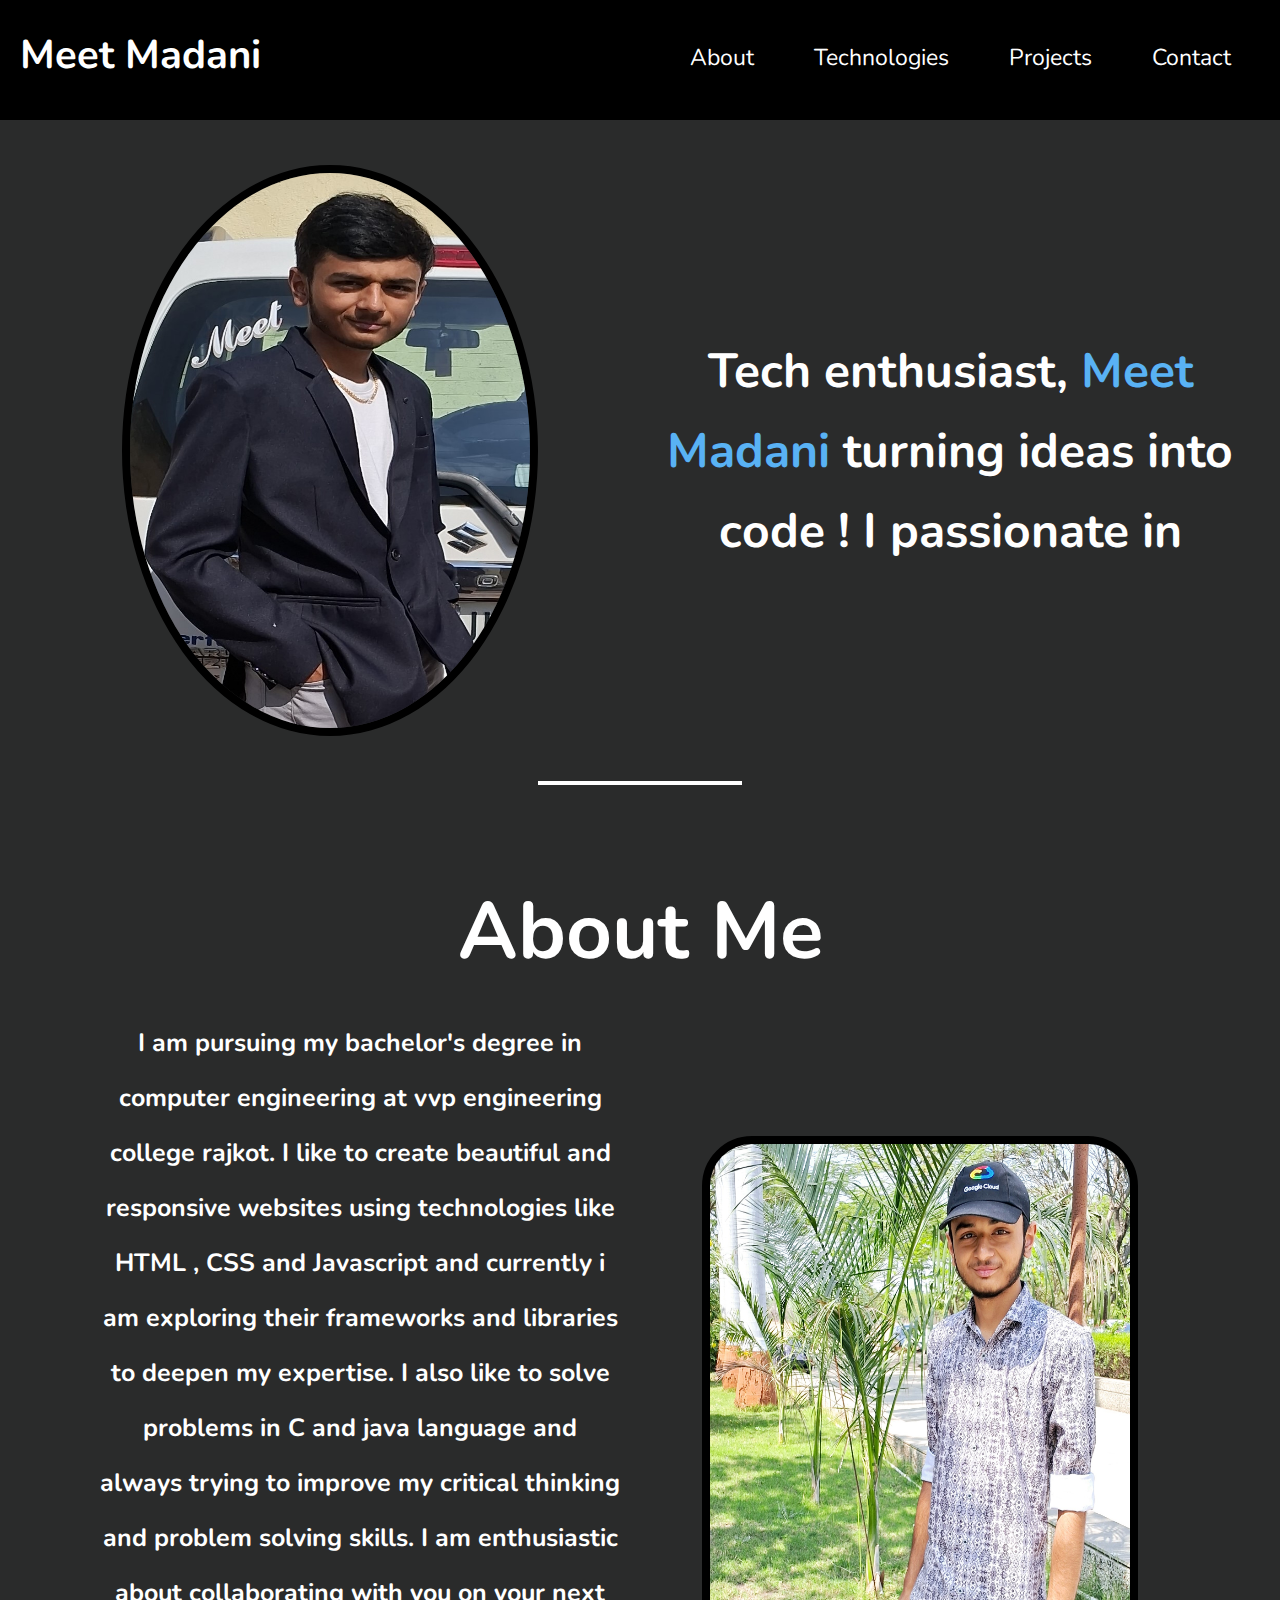
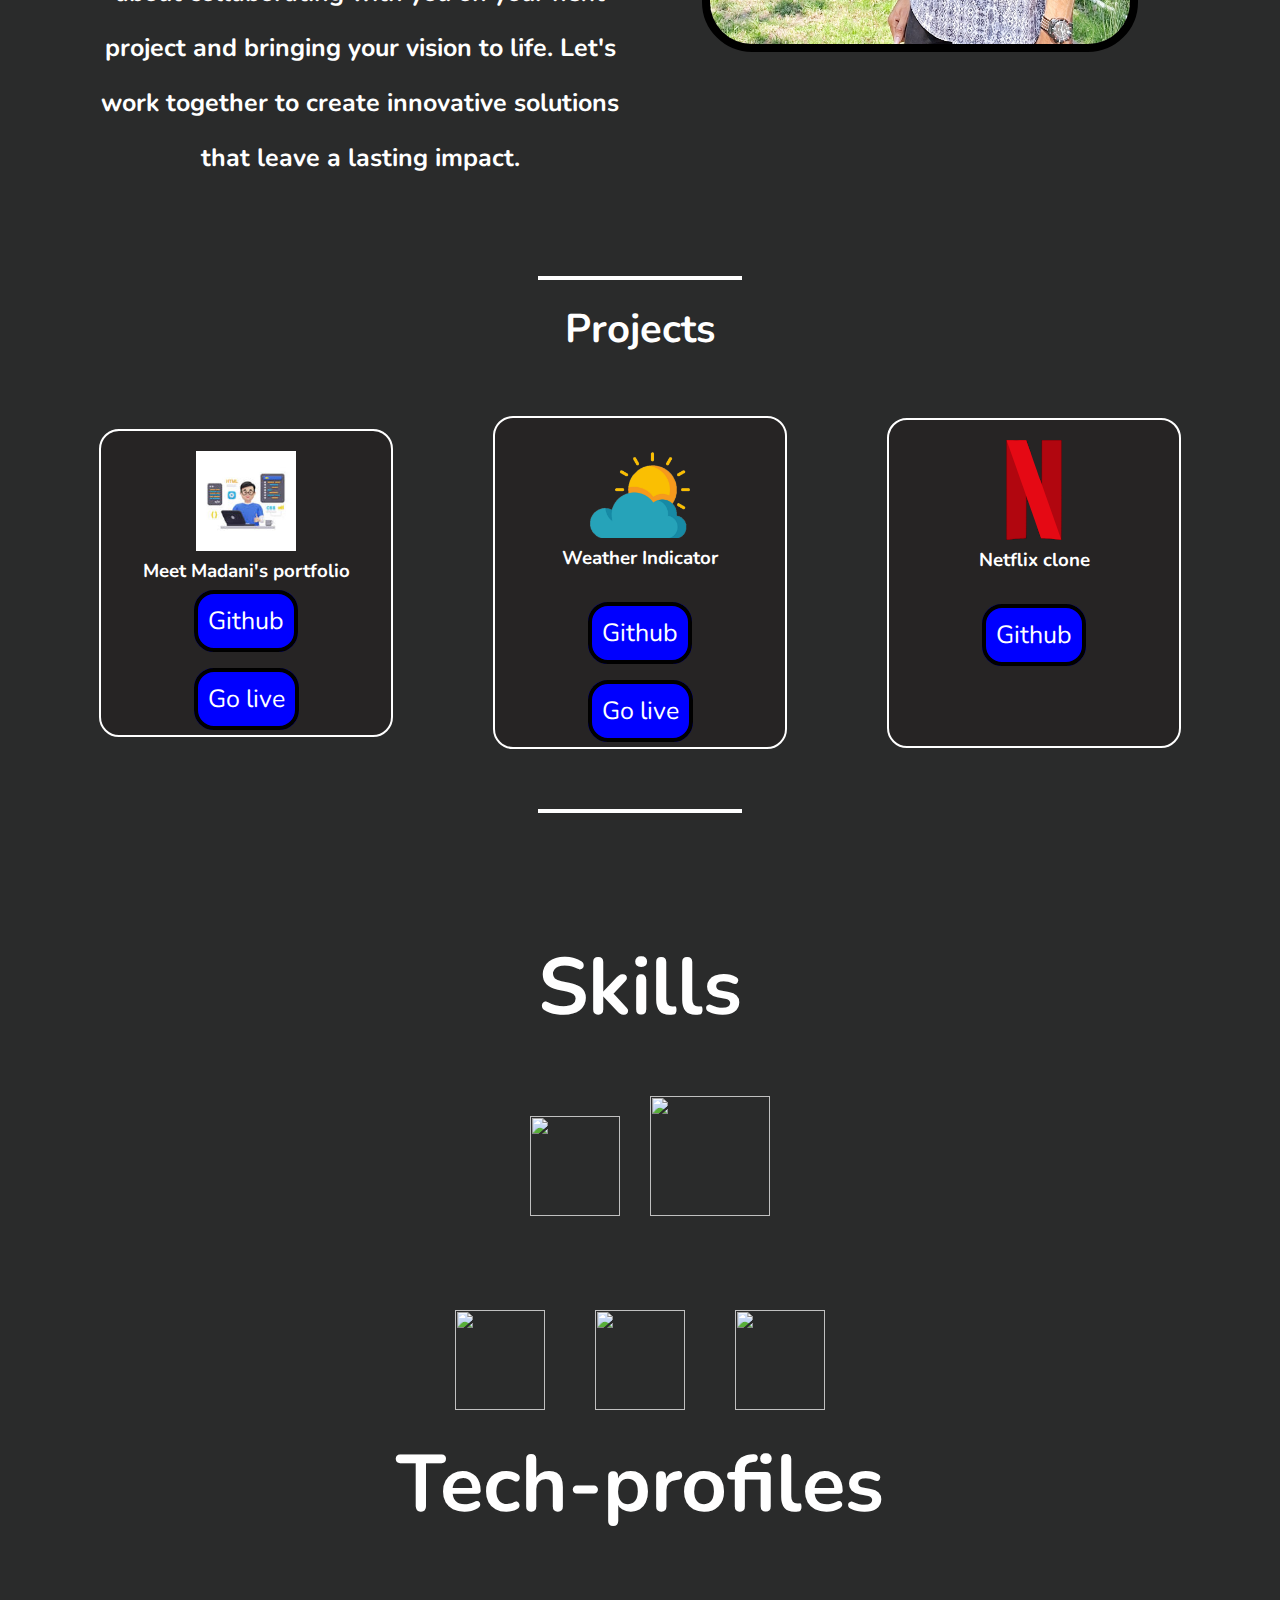
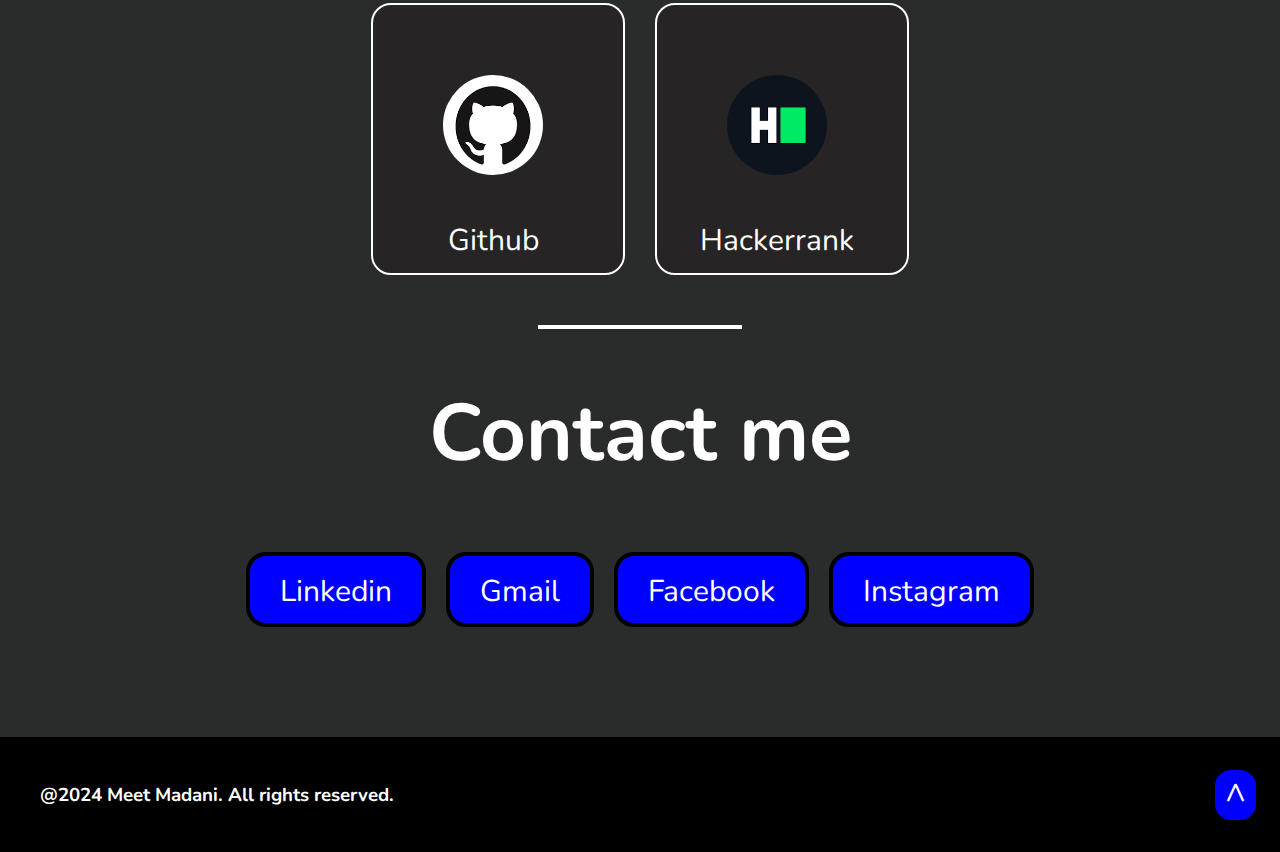
==== index.html @ 0a8a62d1 "Update index.html" ====
<!DOCTYPE html>
<html lang="en">
<head>
    <meta charset="UTF-8">
    <meta name="viewport" content="width=device-width, initial-scale=1.0">
    <title>Meet Madani</title>
    <link rel="stylesheet" href="https://cdnjs.cloudflare.com/ajax/libs/font-awesome/6.5.1/css/all.min.css" integrity="sha512-DTOQO9RWCH3ppGqcWaEA1BIZOC6xxalwEsw9c2QQeAIftl+Vegovlnee1c9QX4TctnWMn13TZye+giMm8e2LwA==" crossorigin="anonymous" referrerpolicy="no-referrer" />
    <link rel="stylesheet" href="style.css">
</head>
<body>
    
    <nav class="hofnav-r">
        <div class="one">
            <h1><a href="#land">Meet Madani</a></h1>
        </div>
        <ul class="navul vcl-r">
            <li><a href="#about">About</a></li>
            <li><a href="#Technologies">Technologies</a></li>
            <li><a href="#projects">Projects</a></li>
            <li><a href="#contact">Contact</a></li>
        </ul>
        <div class="toggle">
            <i class="fa-solid fa-bars" id="menu-icon"></i>
        </div>
    </nav>
    <section class="firstsection" id="land">
            <div class="mainbox">
                  <div class="leftf">
                        <img src="profile.jpg" class="img1" >
                  </div>
                  <div class="rightf">
                        <h1 class="topfont">
                            Tech enthusiast,                         
                         <span id="name">Meet Madani</span> 
                         turning ideas into code ! 
                         I passionate in 
                         <span id="typed"></span>
                        </h1>
                        
                  </div>
            </div>
    </section>
     <hr class="dividerline"><br>
    <section class="secondsection" id="about">
        <h1>About Me</h1>
           <div class="mainbox2">
            
            <div class="dae">
                <ul style="margin: 20px;">
                    <p class="introp">
                      I am pursuing my bachelor's degree in computer engineering at vvp engineering college rajkot.
                   
                      I like to create beautiful and responsive websites using technologies like HTML , CSS and Javascript and currently i am exploring their frameworks and libraries to deepen my expertise.
                   
                      I also like to solve problems in C and java language and always trying to improve my critical thinking and problem solving skills.
                      I am enthusiastic about collaborating with you on your next project and bringing your vision to life. Let's work together to create innovative solutions that leave a lasting impact.
                    </p>
                   </ul>
            </div>
            <div class="bae">
                <img src="2profile.jpg" class="img2" alt="img2">
            </div>
           </div>
    </section>
    <hr class="dividerline"><br>
    <section class="thirdsec" id="projects">
        <h1>Projects</h1>
          <div class="projectdivs">
            <div class="p1">
                <img src="pooooooooo.jpg" class="img3">
                <h3>Meet Madani's portfolio</h3><br>
                <a href="https://github.com/meetmadani205/Meet-Madani-s-portfolio/tree/main" class="sbtn" style="font-size: 25px;">Github</a><br><br><br>
                <a href="https://meetmadani205.github.io/Meet-Madani-s-portfolio/" class="sbtn" style="font-size: 25px;">Go live</a>
            </div>
            <div class="p1">
                <img src="cloud.png" class="img3">
                <h3>Weather Indicator</h3><br><br>
                <a href="https://github.com/meetmadani205/weather-indicator" class="sbtn" style="font-size: 25px;">Github</a><br><br><br>
                <a href="https://meetmadani205.github.io/weather-indicator/" class="sbtn" style="font-size: 25px;">Go live</a>
            </div>
            <div class="p1">
                <img src="pronet.svg" class="img3">
                <h3>Netflix clone</h3><br><br>
                <a href="https://github.com/meetmadani205/Netflix-clone" class="sbtn" style="font-size: 25px;">Github</a><br><br><br><br>
            </div>
            
          </div>
    </section>
   <hr class="dividerline">
    <section class="fifthsec" id="Technologies">
        <h1>Skills</h1><br>
       <div style="display: inline-block;">
            <img src="https://cdn.jsdelivr.net/gh/devicons/devicon@latest/icons/c/c-original.svg" height="100px" width="100px" class="lanclass">
        </div>
     <div style="display: inline-block;">
        <img src="https://cdn.jsdelivr.net/gh/devicons/devicon@latest/icons/java/java-original-wordmark.svg" height="120px" width="120px">
      </div><br><br>
     <div style="display: inline-block;">
        <img src="https://cdn.jsdelivr.net/gh/devicons/devicon@latest/icons/html5/html5-plain-wordmark.svg" height="100px" width="100px" class="lanclass">
      </div>
     <div style="display: inline-block;">
        <img src="https://cdn.jsdelivr.net/gh/devicons/devicon@latest/icons/css3/css3-plain-wordmark.svg" height="100px" width="100px" class="lanclass">
      </div>
     <div style="display: inline-block;">
        <img src="https://cdn.jsdelivr.net/gh/devicons/devicon@latest/icons/javascript/javascript-original.svg" height="100px" width="100px" class="lanclass">
      </div>
        <h1>Tech-profiles</h1><br>
     <div class="techdivs"><a href="https://github.com/meetmadani205" style="text-decoration: none; font-size: 30px; color: white;"><img src="gittttttttt.png" style="height: 100px; width: 100px; border-radius: 50%; margin: 50px;"><br>Github</a></div>
     <div class="techdivs"><a href="https://www.hackerrank.com/profile/mhmadani11" style="text-decoration: none; font-size: 30px; color: white;"><img src="hackerrank.png" style="height: 100px; width: 100px; border-radius: 50%; margin: 50px;"><br>Hackerrank</a></div>
     
     
    </section><hr class="dividerline">
    <section class="sixthsec" id="contact">
        <h1>Contact me</h1><br>
     <div class="contactdivs">
     <a href="https://www.linkedin.com/in/meet-madani-29682928a" class="sbtn" style="margin: 10px;"><i class="fa-brands fa-linkedin"></i><span id="conclass">Linkedin</span></a>
     <a href="mailto:mhmadani11@gmail.com" class="sbtn" style="margin: 10px;"><i class="fa fa-envelope" area hidden="true"></i><span id="conclass">Gmail</span></a>
     <a href="https://www.facebook.com/profile.php?id=100080334197339&mibextid=ZbWKwL"class="sbtn" style="margin: 10px;"><i class="fa-brands fa-facebook"></i><span id="conclass">Facebook</span></a>
     <a href="https://www.instagram.com/meet.madani?igsh=MTMwejJ6bjVsZGtxeQ==" class="sbtn" style="margin: 10px; "><i class="fa-brands fa-instagram"></i><span id="conclass">Instagram</span></a>
    </div> 
    </section>
    <footer>
        <h3>@2024 Meet Madani. All rights reserved.</h3>
        <a href="#land" class="sbtn" style="line-height: 30px;">^</a>
    </footer>
    <script src="https://unpkg.com/typed.js@2.1.0/dist/typed.umd.js"></script>
    <script src="script.js"></script>
</body>
</html>
---- style.css ----
@import url('https://fonts.googleapis.com/css2?family=Nunito:ital,wght@0,200..1000;1,200..1000&display=swap');
* {
  margin: 0;
  padding: 0;
  font-family: 'Nunito','cans-serif';
}
body
{
  background-color : rgb(42,43,43);;
  color : white;
}
.img3 {
  height: 100px;
  width: 100px;
}

ul a {
  line-height: 70px;
}

nav {
  display: flex;
  color: black;
  background-color: black;
  position: sticky;
  top: 0;
  border: 2px white;
  height: 120px;
}

nav ul {
  display: flex;
  width: 50%;
  background-color: black;

  list-style-type: none;
}

nav ul li {
  text-decoration: none;
  padding: 23px 30px;
}

nav ul li a {
  text-decoration: none;
  color: white;
  font-size: 23px;
}

nav ul li a:hover {
  color:blue;
  transition: 1s ease-out;
}

.one {
  width: 50%;
  background-color: black;
  line-height: 70px;
  text-align: left;
  padding: 20px;
  font-weight: bold;
}

.one h1 a {
  color: white;
  text-decoration: none;
  font-size: 40px;
}

.leftf {
  width: 50%;
  margin: auto;
  text-align: center;
  vertical-align: middle;
}
.rightf {
  width: 50%;
  justify-content: center;
  align-items: center;
  text-align: center;
  line-height: 80px;
}

.topfont
{
  font-size: 3rem;
}

.mainbox {
  display: flex;
  justify-content: center;
  align-items: center;
  text-align: left;
  margin: 20px;
  vertical-align: middle;
  width: auto;
  line-height: 1.3;
}

#menu-icon
{
  color: white;
  font-size: 2.5rem;
}

.img1 {
  height: 555px;
  width: 400px;
  border-radius: 50%;
  border: 8px solid black;
  text-align: left;
  margin: 25px;
  vertical-align: middle;
}

#name {
  color: #59B2F4;
}
#typed
{
  color: #59B2F4;
}


svg
{
  line-height: 5px;
  color: black;
}

#conclass
{
  margin: 20px;
  height: 20px;
  font-size: 30px;
}

.fbtn {
  background-color: blue;
  color: white;
  font-size: 30px;
  border-radius: 20px;
  border: 4px solid black;
  padding: 10px;
  margin: 5px;
  margin-left: 75%;
  justify-content: right;
}

.sbtn {
  background-color: blue;
  color: white;
  font-size: 35px;
  border-radius: 20px;
  border: 4px solid black;
  padding: 10px;
  text-decoration: none;
}

.mainbox2 {
  display: flex;
  justify-content: center;
  align-items: center;

  margin: 10px;
  font-size: 40px;
}

.secondsection {
  font-size: 40px;
  text-align: center;
  margin: 70px;
}
.introp {
  font-size: 25px;
  font-weight: bold;
}

.firstsection {
  margin: auto;
}

.dae {
  width: 50%;
  text-align: left;
  line-height: 55px;
}

.bae {
  width: 50%;
  text-align: center;
  justify-content: center;
  align-items: center;
}

.img2 {
  height: 500px;
  width: 420px;
  border-radius: 50px;
  text-align: center;
  align-items: center;
  justify-content: center;
  border: 8px solid black;
}

.tbtn {
  background-color: blue;
  color: white;
  font-size: 35px;
  border-radius: 20px;
  border: 4px solid black;
  padding: 10px;
  text-align: center;
}

.fbtn {
  background-color: blue;
  color: white;
  font-size: 35px;
  border-radius: 20px;
  border: 4px solid black;
  padding: 10px;
  text-align: center;
}

.thirdsec h1 {
  font-size: 40px;
}

.fivebtn {
  background-color: blue;
  color: white;
  font-size: 20px;
  border-radius: 10px;
  border: 2px solid black;
  padding: 5px;
  text-align: center;
  width: 200px;
}

.Fbtn {
  background-color: blue;
  color: white;
  font-size: 20px;
  border-radius: 10px;
  border: 2px solid black;
  padding: 5px;
  text-align: center;
  width: 200px;
}

.thirdsec {
  text-align: center;

  width: 100%;
}

.projectdivs {
  display: flex;
  margin: 10px;

  text-align: center;
  justify-content: center;
  align-items: center;
}

.p1 {
  margin: 50px;
  line-height: 25px;
  border: 2px solid white;
  border-radius: 20px;
  padding: 20px;
  width: 250px;
  display: inline-block;
  color: white;
  background-color: rgb(38, 36, 36);
}

.fbtn :hover {
  cursor: pointer;
  opacity: 50%;
}

.sbtn :hover {
  cursor: pointer;
  opacity: 50%;
}

.fourthsec h1 {
  font-size: 40px;
}

.fourthsec {
  text-align: center;
  margin: 50px;
}

.lanclass {
  height: 100px;
  width: 90px;
  margin: 20px;
}

.fifthsec {
  text-align: center;
  font-size: 40px;
  margin-top: 100px;
  padding: 20px;
  margin-bottom: 20px;
  align-items: center;
  justify-content: center;
}

.sixthsec {
  text-align: center;
  font-size: 40px;
  margin: 50px;
}

a :hover {
  opacity: 50%;
}

footer {
  display: flex;
  background-color: black;
  color: white;
  text-align: center;
  justify-content: space-between;
  align-items: center;
  top: 0;
  border: 2px white;
  padding: 20px;
  margin-top: 100px;
  line-height: 80px;
 height: 75px;
 overflow: hidden;
}

.dividerline {
  border: 2px solid white;
  align-items: center;
  justify-content: center;
  text-align: center;
  margin: auto;
  width: 200px;
}

html {
  scroll-behavior: smooth;
}
.contactdivs {
  display: inline-flex;
}
.techdivs {
  margin: 10px;
  line-height: 25px;
  border: 2px solid white;
  background-color: rgb(38, 36, 36);
  border-radius: 20px;
  padding: 20px;
  width: 210px;
  display: inline-flex;
}

.toggle .line {
  width: 33px;
  background-color: white;
  height: 4px;
  margin: 5px 3px;
}

.toggle {
  background-color: black;
  border: 100px white;
  position: absolute;
  cursor: pointer;
  right: 5%;
  top: 15px;
  display: none;
  line-height: 0px;
  padding: 5px;
}

.introp {
  justify-content: center;
  align-items: center;
  text-align: center;
}
footer h3
{
  margin: 20px;
}


@media only screen and (max-width: 1120px) {
  .navul {
    flex-direction: column;
    transition: all 1s ease-out;
  }
  .rightf
  {
    flex-direction: row;
  }
  
  nav {
    flex-direction: column;
    width: auto;
  }
  .mainbox {
    flex-direction: column;
    align-items: center;
    justify-content: center;
    font-size: 10px;
  }

  .mainbox2 {
    flex-direction: column-reverse;
    max-width: 100%;
  }

  .toggle {
    display: block;
    height : 50px;
  }
  .hofnav-r {
    height: 80px;
  }

  .one {
    height: 40px;
    line-height: 2;
  }

  .vcl-r {
    opacity: 0;
  }
  .contactdivs {
    flex-direction: column;
  }
  .projectdivs {
    flex-direction: column;
  }
  .one h1 a {
    font-size: 20px;
  }
  .img2 {
    text-align: center;
    height: 400px;
    width: 350px;
  }
  .achdiv {
    flex-direction: column;
  }
  .img1 {
    height: 400px;
    width: 300px;
    vertical-align: middle;
    margin-top : -15px;
  }
  .dae {
    font-size: 20px;
    font-weight: bold;
    width: 300px;
  }
  .rightf h1 {
    font-size: 30px;
    line-height: 35px;
  }
  .leftf {
    width: 100%;
  }
  .bae {
    width: 100%;
  }
  .dae {
    line-height: 50px;
  }

  .thirdsec {
    width: 100%;
  }
  .secondsection
  {
    max-width: auto;
    margin: auto;
  }
}
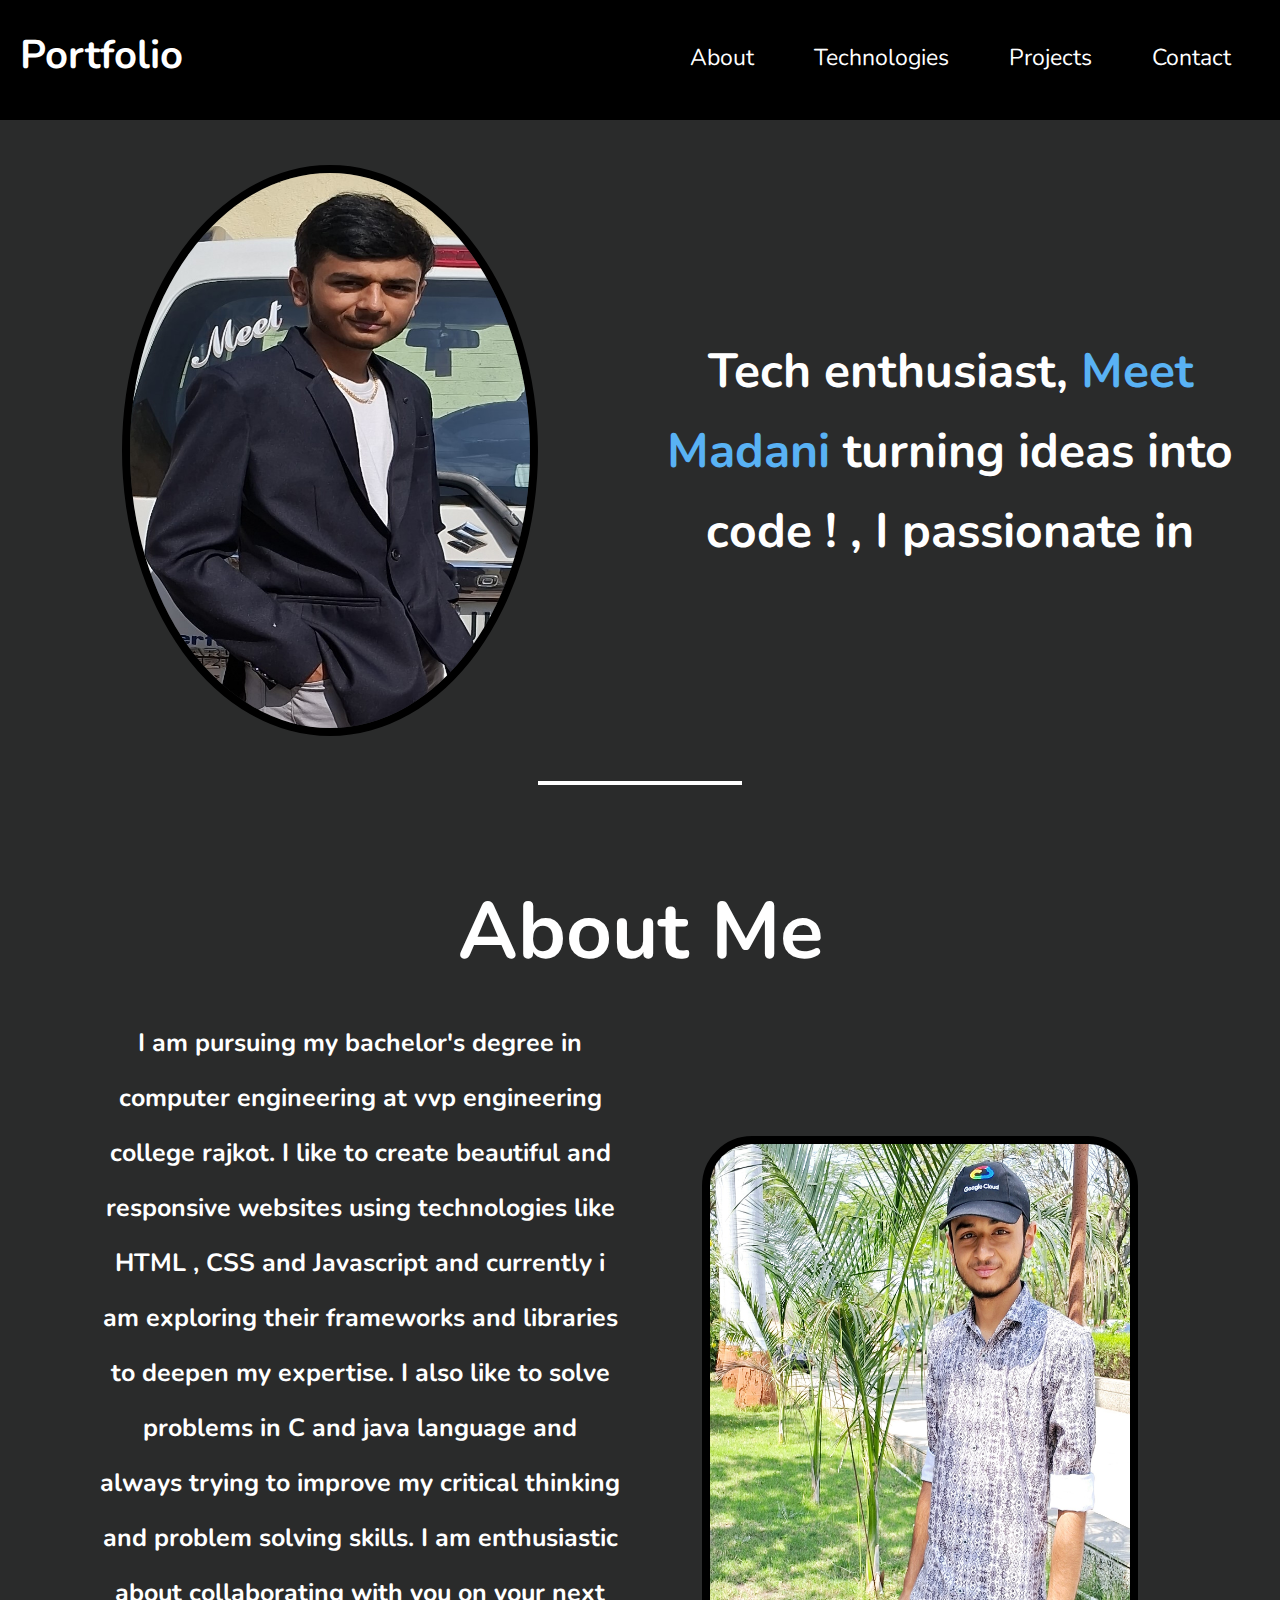
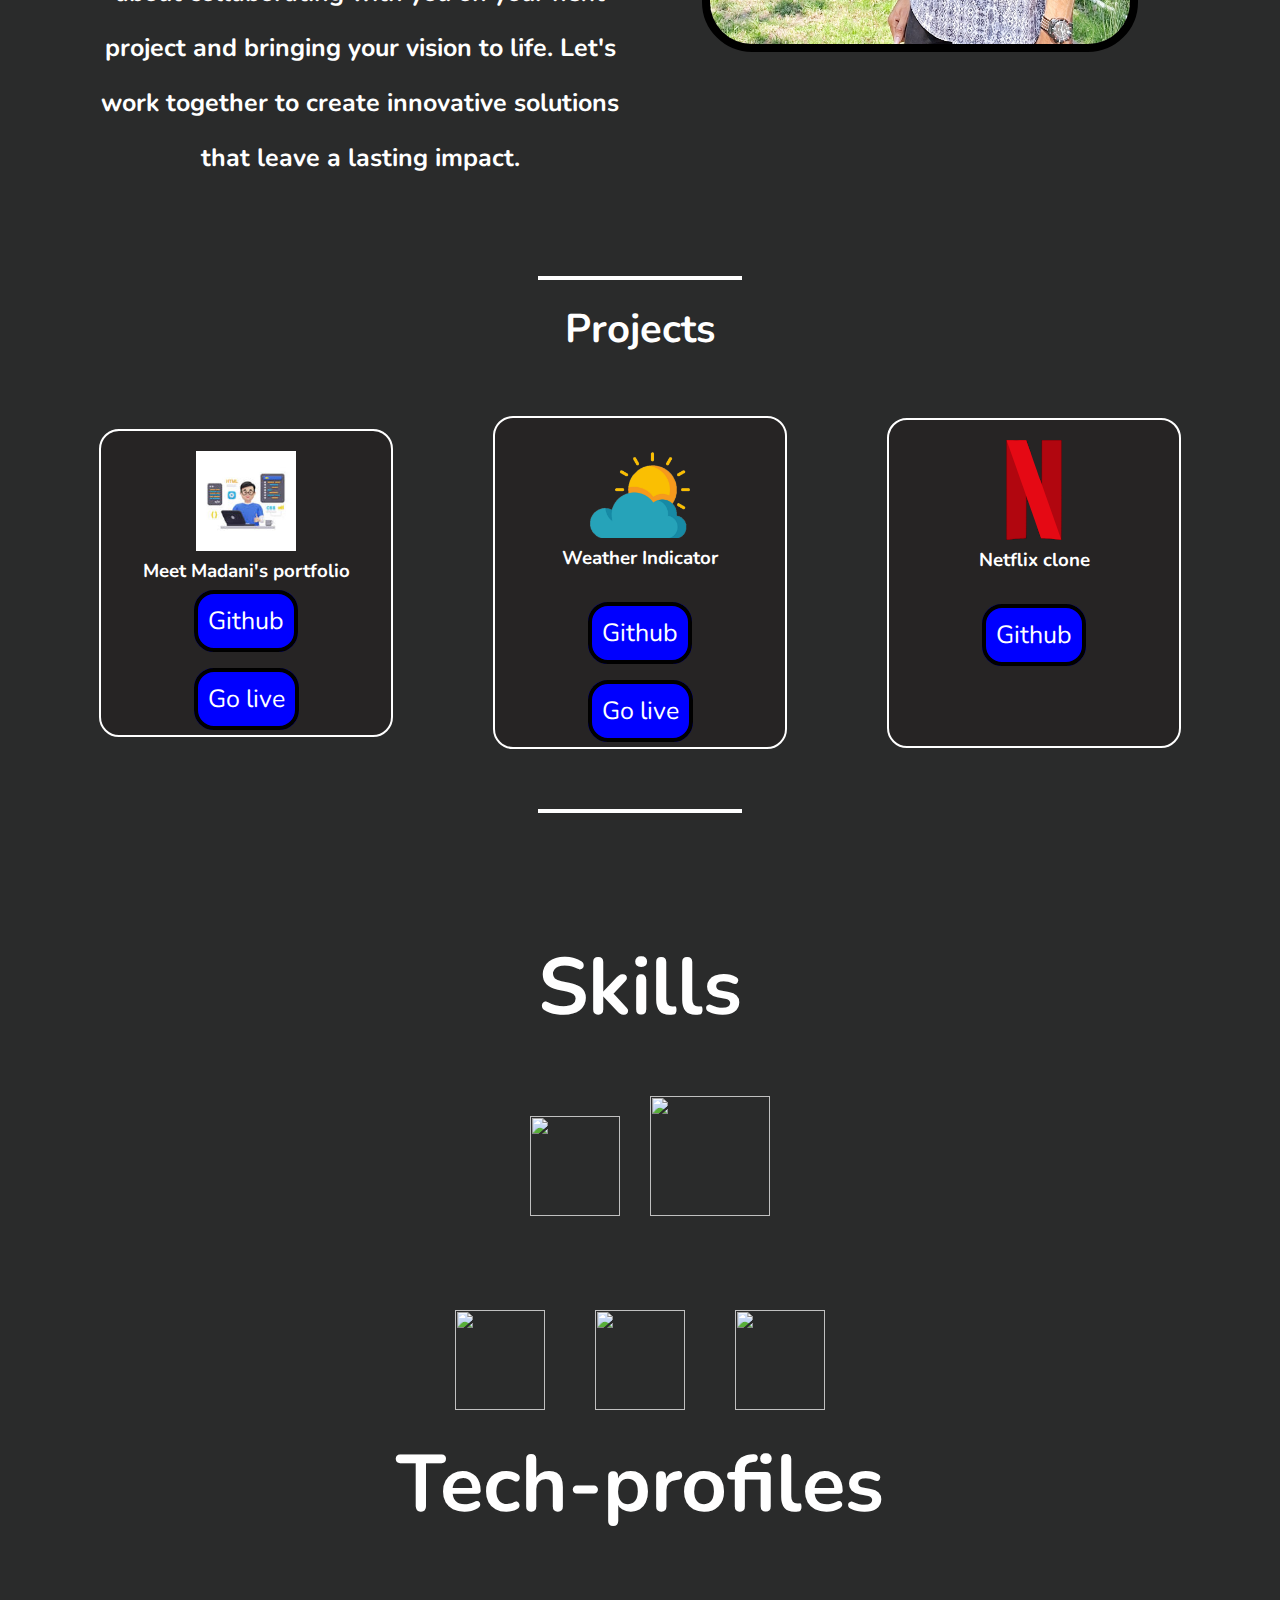
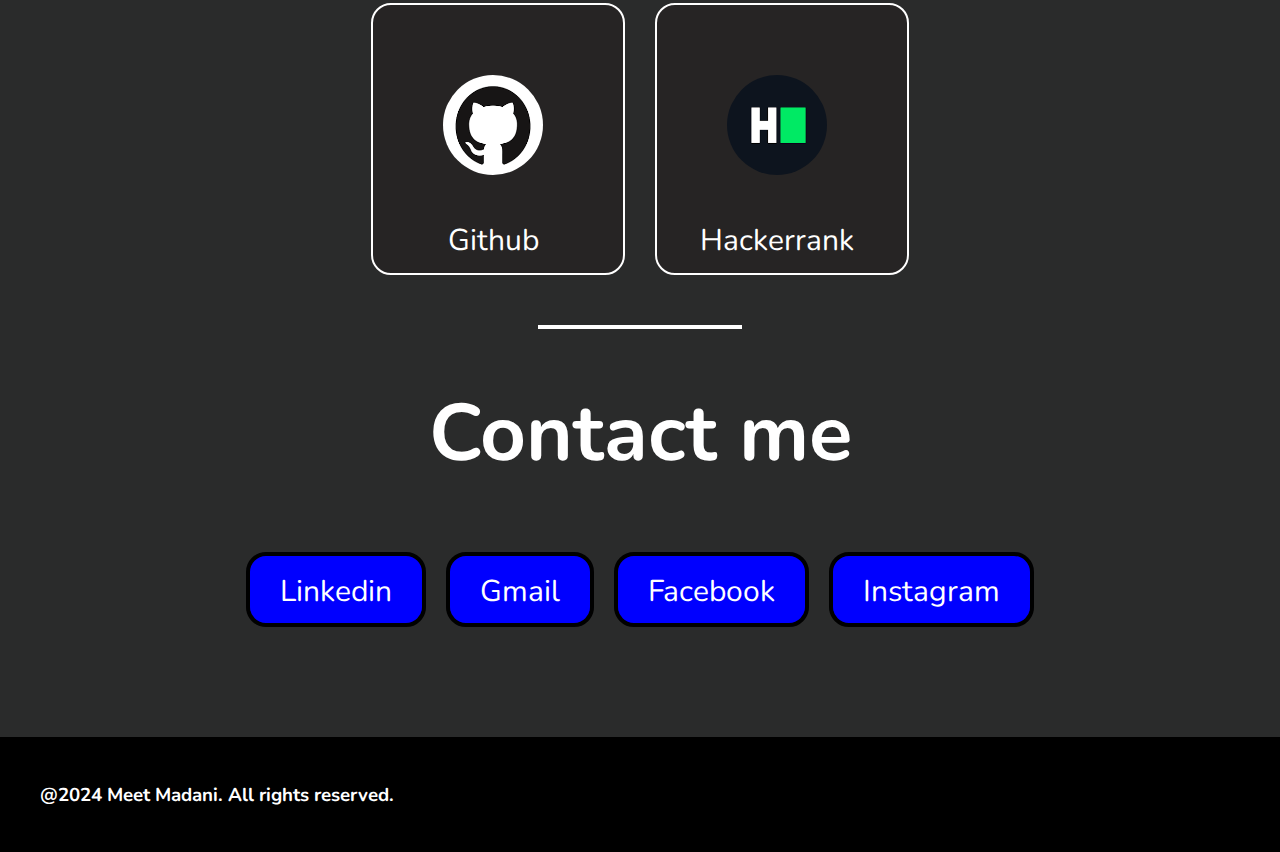
==== commit a941b7e1: "Update index.html" ====
--- a/index.html
+++ b/index.html
@@ -1,129 +1,240 @@
 <!DOCTYPE html>
 <html lang="en">
-<head>
-    <meta charset="UTF-8">
-    <meta name="viewport" content="width=device-width, initial-scale=1.0">
+  <head>
+    <meta charset="UTF-8" />
+    <meta name="viewport" content="width=device-width, initial-scale=1.0" />
     <title>Meet Madani</title>
-    <link rel="stylesheet" href="https://cdnjs.cloudflare.com/ajax/libs/font-awesome/6.5.1/css/all.min.css" integrity="sha512-DTOQO9RWCH3ppGqcWaEA1BIZOC6xxalwEsw9c2QQeAIftl+Vegovlnee1c9QX4TctnWMn13TZye+giMm8e2LwA==" crossorigin="anonymous" referrerpolicy="no-referrer" />
-    <link rel="stylesheet" href="style.css">
-</head>
-<body>
-    
+    <link
+      rel="stylesheet"
+      href="https://cdnjs.cloudflare.com/ajax/libs/font-awesome/6.5.1/css/all.min.css"
+      integrity="sha512-DTOQO9RWCH3ppGqcWaEA1BIZOC6xxalwEsw9c2QQeAIftl+Vegovlnee1c9QX4TctnWMn13TZye+giMm8e2LwA=="
+      crossorigin="anonymous"
+      referrerpolicy="no-referrer"
+    />
+    <link rel="stylesheet" href="style.css" />
+  </head>
+  <body>
     <nav class="hofnav-r">
-        <div class="one">
-            <h1><a href="#land">Meet Madani</a></h1>
-        </div>
-        <ul class="navul vcl-r">
-            <li><a href="#about">About</a></li>
-            <li><a href="#Technologies">Technologies</a></li>
-            <li><a href="#projects">Projects</a></li>
-            <li><a href="#contact">Contact</a></li>
-        </ul>
-        <div class="toggle">
-            <i class="fa-solid fa-bars" id="menu-icon"></i>
-        </div>
+      <div class="one">
+        <h1><a href="#land">Portfolio</a></h1>
+      </div>
+      <ul class="navul vcl-r">
+        <li><a href="#about">About</a></li>
+        <li><a href="#Technologies">Technologies</a></li>
+        <li><a href="#projects">Projects</a></li>
+        <li><a href="#contact">Contact</a></li>
+      </ul>
+      <div class="toggle">
+        <i class="fa-solid fa-bars" id="menu-icon"></i>
+      </div>
     </nav>
     <section class="firstsection" id="land">
-            <div class="mainbox">
-                  <div class="leftf">
-                        <img src="profile.jpg" class="img1" >
-                  </div>
-                  <div class="rightf">
-                        <h1 class="topfont">
-                            Tech enthusiast,                         
-                         <span id="name">Meet Madani</span> 
-                         turning ideas into code ! 
-                         I passionate in 
-                         <span id="typed"></span>
-                        </h1>
-                        
-                  </div>
-            </div>
-    </section>
-     <hr class="dividerline"><br>
+      <div class="mainbox">
+        <div class="leftf">
+          <img src="profile.jpg" class="img1" />
+        </div>
+        <div class="rightf">
+          <h1 class="topfont">
+            Tech enthusiast,
+            <span id="name">Meet Madani</span>
+            turning ideas into code ! , I passionate in
+            <span id="typed"></span>
+          </h1>
+        </div>
+      </div>
+    </section>
+    <hr class="dividerline" />
+    <br />
     <section class="secondsection" id="about">
-        <h1>About Me</h1>
-           <div class="mainbox2">
-            
-            <div class="dae">
-                <ul style="margin: 20px;">
-                    <p class="introp">
-                      I am pursuing my bachelor's degree in computer engineering at vvp engineering college rajkot.
-                   
-                      I like to create beautiful and responsive websites using technologies like HTML , CSS and Javascript and currently i am exploring their frameworks and libraries to deepen my expertise.
-                   
-                      I also like to solve problems in C and java language and always trying to improve my critical thinking and problem solving skills.
-                      I am enthusiastic about collaborating with you on your next project and bringing your vision to life. Let's work together to create innovative solutions that leave a lasting impact.
-                    </p>
-                   </ul>
-            </div>
-            <div class="bae">
-                <img src="2profile.jpg" class="img2" alt="img2">
-            </div>
-           </div>
-    </section>
-    <hr class="dividerline"><br>
+      <h1>About Me</h1>
+      <div class="mainbox2">
+        <div class="dae">
+          <ul style="margin: 20px">
+            <p class="introp">
+              I am pursuing my bachelor's degree in computer engineering at vvp
+              engineering college rajkot. I like to create beautiful and
+              responsive websites using technologies like HTML , CSS and
+              Javascript and currently i am exploring their frameworks and
+              libraries to deepen my expertise. I also like to solve problems in
+              C and java language and always trying to improve my critical
+              thinking and problem solving skills. I am enthusiastic about
+              collaborating with you on your next project and bringing your
+              vision to life. Let's work together to create innovative solutions
+              that leave a lasting impact.
+            </p>
+          </ul>
+        </div>
+        <div class="bae">
+          <img src="2profile.jpg" class="img2" alt="img2" />
+        </div>
+      </div>
+    </section>
+    <hr class="dividerline" />
+    <br />
     <section class="thirdsec" id="projects">
-        <h1>Projects</h1>
-          <div class="projectdivs">
-            <div class="p1">
-                <img src="pooooooooo.jpg" class="img3">
-                <h3>Meet Madani's portfolio</h3><br>
-                <a href="https://github.com/meetmadani205/Meet-Madani-s-portfolio/tree/main" class="sbtn" style="font-size: 25px;">Github</a><br><br><br>
-                <a href="https://meetmadani205.github.io/Meet-Madani-s-portfolio/" class="sbtn" style="font-size: 25px;">Go live</a>
-            </div>
-            <div class="p1">
-                <img src="cloud.png" class="img3">
-                <h3>Weather Indicator</h3><br><br>
-                <a href="https://github.com/meetmadani205/weather-indicator" class="sbtn" style="font-size: 25px;">Github</a><br><br><br>
-                <a href="https://meetmadani205.github.io/weather-indicator/" class="sbtn" style="font-size: 25px;">Go live</a>
-            </div>
-            <div class="p1">
-                <img src="pronet.svg" class="img3">
-                <h3>Netflix clone</h3><br><br>
-                <a href="https://github.com/meetmadani205/Netflix-clone" class="sbtn" style="font-size: 25px;">Github</a><br><br><br><br>
-            </div>
-            
-          </div>
-    </section>
-   <hr class="dividerline">
+      <h1>Projects</h1>
+      <div class="projectdivs">
+        <div class="p1">
+          <img src="pooooooooo.jpg" class="img3" />
+          <h3>Meet Madani's portfolio</h3>
+          <br />
+          <a
+            href="https://github.com/meetmadani205/Meet-Madani-s-portfolio/tree/main"
+            class="sbtn"
+            style="font-size: 25px"
+            >Github</a
+          ><br /><br /><br />
+          <a
+            href="https://meetmadani205.github.io/Meet-Madani-s-portfolio/"
+            class="sbtn"
+            style="font-size: 25px"
+            >Go live</a
+          >
+        </div>
+        <div class="p1">
+          <img src="cloud.png" class="img3" />
+          <h3>Weather Indicator</h3>
+          <br /><br />
+          <a
+            href="https://github.com/meetmadani205/weather-indicator"
+            class="sbtn"
+            style="font-size: 25px"
+            >Github</a
+          ><br /><br /><br />
+          <a
+            href="https://meetmadani205.github.io/weather-indicator/"
+            class="sbtn"
+            style="font-size: 25px"
+            >Go live</a
+          >
+        </div>
+        <div class="p1">
+          <img src="pronet.svg" class="img3" />
+          <h3>Netflix clone</h3>
+          <br /><br />
+          <a
+            href="https://github.com/meetmadani205/Netflix-clone"
+            class="sbtn"
+            style="font-size: 25px"
+            >Github</a
+          ><br /><br /><br /><br />
+        </div>
+      </div>
+    </section>
+    <hr class="dividerline" />
     <section class="fifthsec" id="Technologies">
-        <h1>Skills</h1><br>
-       <div style="display: inline-block;">
-            <img src="https://cdn.jsdelivr.net/gh/devicons/devicon@latest/icons/c/c-original.svg" height="100px" width="100px" class="lanclass">
-        </div>
-     <div style="display: inline-block;">
-        <img src="https://cdn.jsdelivr.net/gh/devicons/devicon@latest/icons/java/java-original-wordmark.svg" height="120px" width="120px">
-      </div><br><br>
-     <div style="display: inline-block;">
-        <img src="https://cdn.jsdelivr.net/gh/devicons/devicon@latest/icons/html5/html5-plain-wordmark.svg" height="100px" width="100px" class="lanclass">
-      </div>
-     <div style="display: inline-block;">
-        <img src="https://cdn.jsdelivr.net/gh/devicons/devicon@latest/icons/css3/css3-plain-wordmark.svg" height="100px" width="100px" class="lanclass">
-      </div>
-     <div style="display: inline-block;">
-        <img src="https://cdn.jsdelivr.net/gh/devicons/devicon@latest/icons/javascript/javascript-original.svg" height="100px" width="100px" class="lanclass">
-      </div>
-        <h1>Tech-profiles</h1><br>
-     <div class="techdivs"><a href="https://github.com/meetmadani205" style="text-decoration: none; font-size: 30px; color: white;"><img src="gittttttttt.png" style="height: 100px; width: 100px; border-radius: 50%; margin: 50px;"><br>Github</a></div>
-     <div class="techdivs"><a href="https://www.hackerrank.com/profile/mhmadani11" style="text-decoration: none; font-size: 30px; color: white;"><img src="hackerrank.png" style="height: 100px; width: 100px; border-radius: 50%; margin: 50px;"><br>Hackerrank</a></div>
-     
-     
-    </section><hr class="dividerline">
+      <h1>Skills</h1>
+      <br />
+      <div style="display: inline-block">
+        <img
+          src="https://cdn.jsdelivr.net/gh/devicons/devicon@latest/icons/c/c-original.svg"
+          height="100px"
+          width="100px"
+          class="lanclass"
+        />
+      </div>
+      <div style="display: inline-block">
+        <img
+          src="https://cdn.jsdelivr.net/gh/devicons/devicon@latest/icons/java/java-original-wordmark.svg"
+          height="120px"
+          width="120px"
+        />
+      </div>
+      <br /><br />
+      <div style="display: inline-block">
+        <img
+          src="https://cdn.jsdelivr.net/gh/devicons/devicon@latest/icons/html5/html5-plain-wordmark.svg"
+          height="100px"
+          width="100px"
+          class="lanclass"
+        />
+      </div>
+      <div style="display: inline-block">
+        <img
+          src="https://cdn.jsdelivr.net/gh/devicons/devicon@latest/icons/css3/css3-plain-wordmark.svg"
+          height="100px"
+          width="100px"
+          class="lanclass"
+        />
+      </div>
+      <div style="display: inline-block">
+        <img
+          src="https://cdn.jsdelivr.net/gh/devicons/devicon@latest/icons/javascript/javascript-original.svg"
+          height="100px"
+          width="100px"
+          class="lanclass"
+        />
+      </div>
+      <h1>Tech-profiles</h1>
+      <br />
+      <div class="techdivs">
+        <a
+          href="https://github.com/meetmadani205"
+          style="text-decoration: none; font-size: 30px; color: white"
+          ><img
+            src="gittttttttt.png"
+            style="
+              height: 100px;
+              width: 100px;
+              border-radius: 50%;
+              margin: 50px;
+            "
+          /><br />Github</a
+        >
+      </div>
+      <div class="techdivs">
+        <a
+          href="https://www.hackerrank.com/profile/mhmadani11"
+          style="text-decoration: none; font-size: 30px; color: white"
+          ><img
+            src="hackerrank.png"
+            style="
+              height: 100px;
+              width: 100px;
+              border-radius: 50%;
+              margin: 50px;
+            "
+          /><br />Hackerrank</a
+        >
+      </div>
+    </section>
+    <hr class="dividerline" />
     <section class="sixthsec" id="contact">
-        <h1>Contact me</h1><br>
-     <div class="contactdivs">
-     <a href="https://www.linkedin.com/in/meet-madani-29682928a" class="sbtn" style="margin: 10px;"><i class="fa-brands fa-linkedin"></i><span id="conclass">Linkedin</span></a>
-     <a href="mailto:mhmadani11@gmail.com" class="sbtn" style="margin: 10px;"><i class="fa fa-envelope" area hidden="true"></i><span id="conclass">Gmail</span></a>
-     <a href="https://www.facebook.com/profile.php?id=100080334197339&mibextid=ZbWKwL"class="sbtn" style="margin: 10px;"><i class="fa-brands fa-facebook"></i><span id="conclass">Facebook</span></a>
-     <a href="https://www.instagram.com/meet.madani?igsh=MTMwejJ6bjVsZGtxeQ==" class="sbtn" style="margin: 10px; "><i class="fa-brands fa-instagram"></i><span id="conclass">Instagram</span></a>
-    </div> 
+      <h1>Contact me</h1>
+      <br />
+      <div class="contactdivs">
+        <a
+          href="https://www.linkedin.com/in/meet-madani-29682928a"
+          class="sbtn"
+          style="margin: 10px"
+          ><i class="fa-brands fa-linkedin"></i
+          ><span id="conclass">Linkedin</span></a
+        >
+        <a href="mailto:mhmadani11@gmail.com" class="sbtn" style="margin: 10px"
+          ><i class="fa fa-envelope" area hidden="true"></i
+          ><span id="conclass">Gmail</span></a
+        >
+        <a
+          href="https://www.facebook.com/profile.php?id=100080334197339&mibextid=ZbWKwL"
+          class="sbtn"
+          style="margin: 10px"
+          ><i class="fa-brands fa-facebook"></i
+          ><span id="conclass">Facebook</span></a
+        >
+        <a
+          href="https://www.instagram.com/meet.madani?igsh=MTMwejJ6bjVsZGtxeQ=="
+          class="sbtn"
+          style="margin: 10px"
+          ><i class="fa-brands fa-instagram"></i
+          ><span id="conclass">Instagram</span></a
+        >
+      </div>
     </section>
     <footer>
-        <h3>@2024 Meet Madani. All rights reserved.</h3>
-        <a href="#land" class="sbtn" style="line-height: 30px;">^</a>
+      <h3>@2024 Meet Madani. All rights reserved.</h3>
+      <a href="#land"><i class="fa-solid fa-angle-up" id="lastn"></i></a>
     </footer>
     <script src="https://unpkg.com/typed.js@2.1.0/dist/typed.umd.js"></script>
     <script src="script.js"></script>
-</body>
+  </body>
 </html>
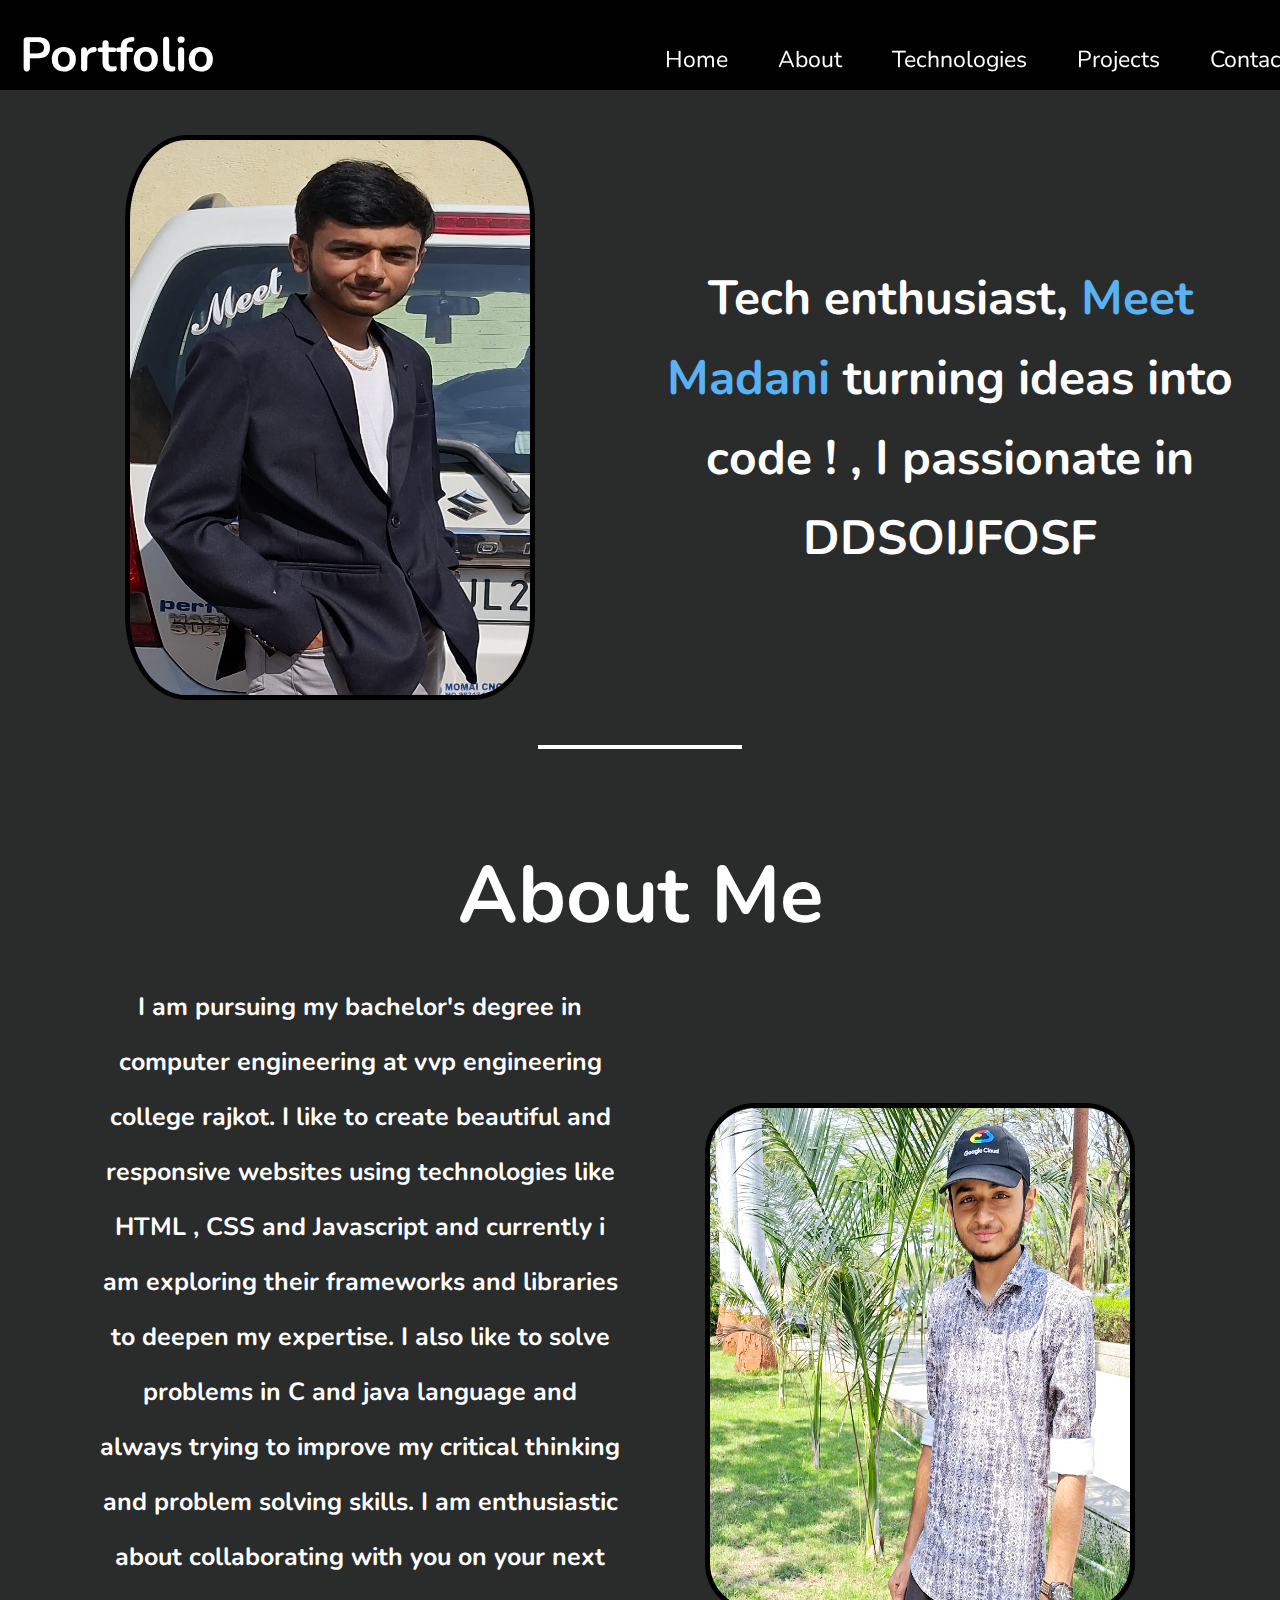
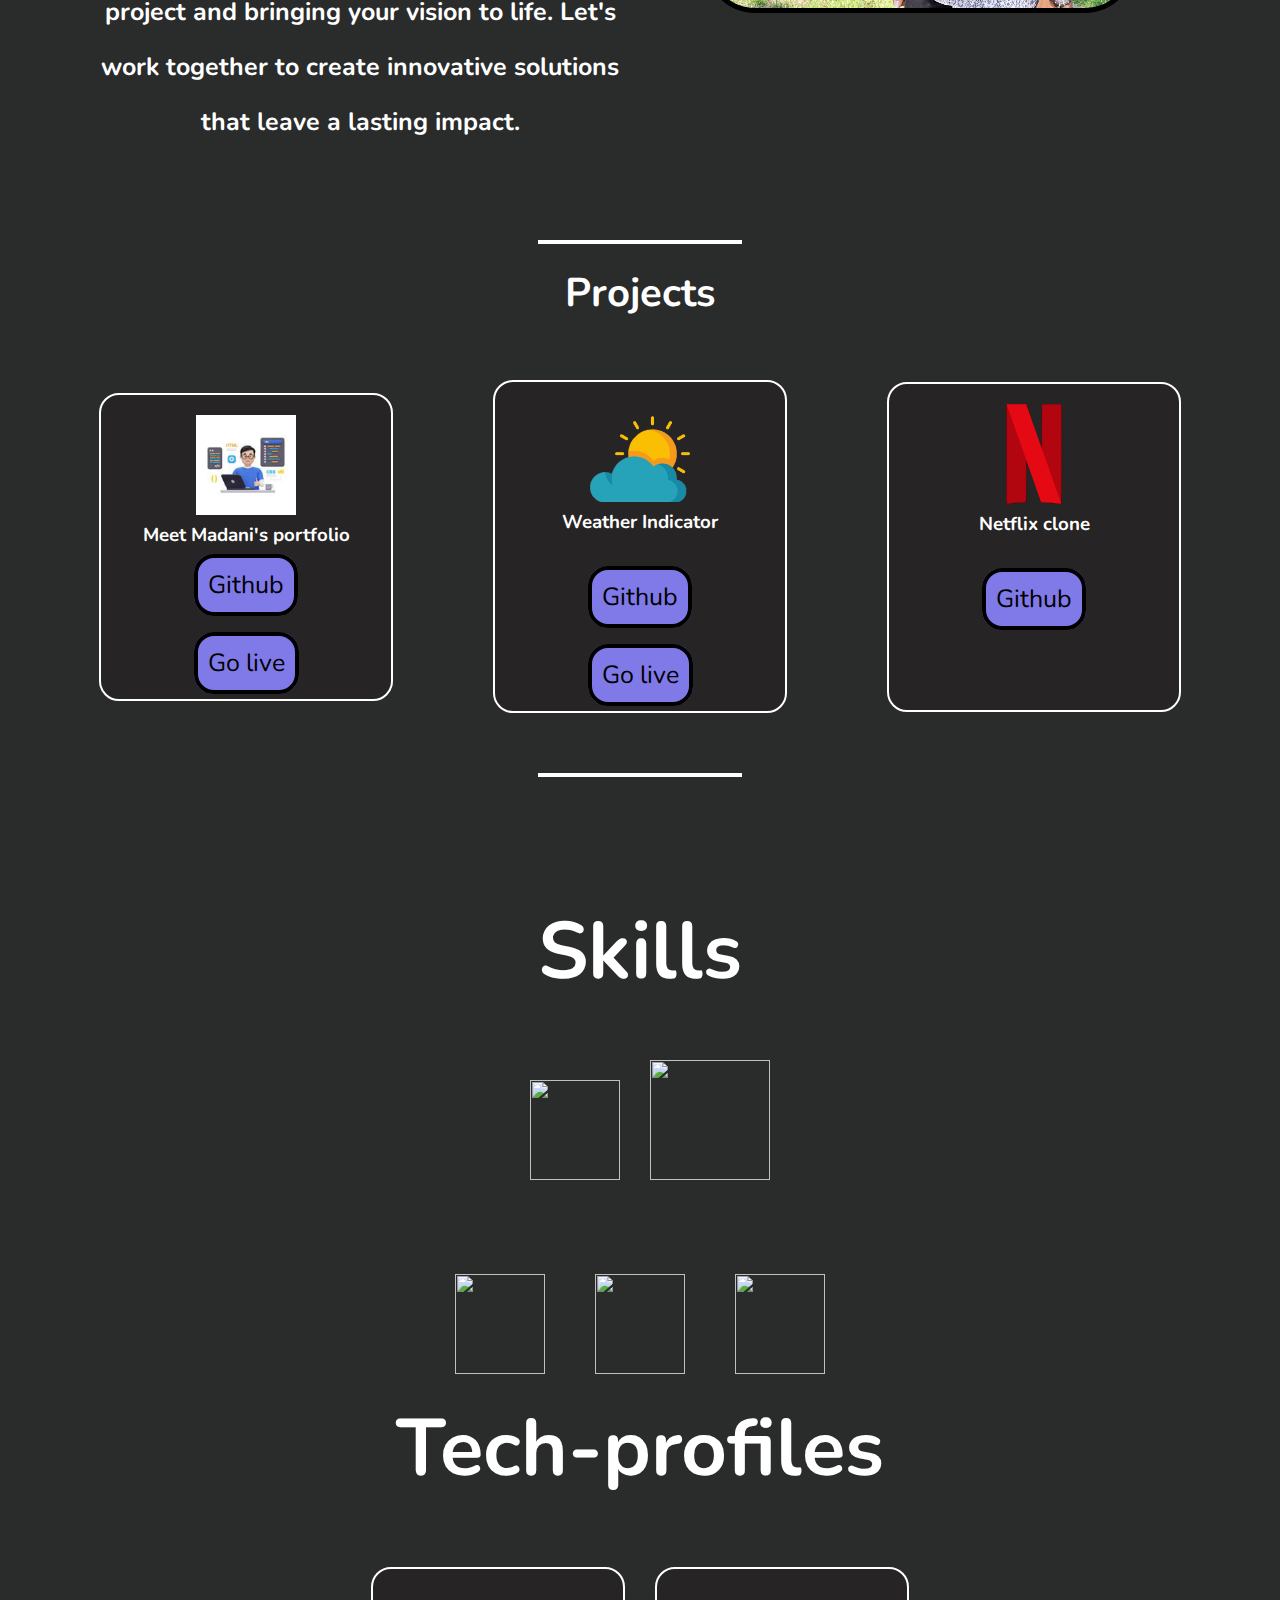
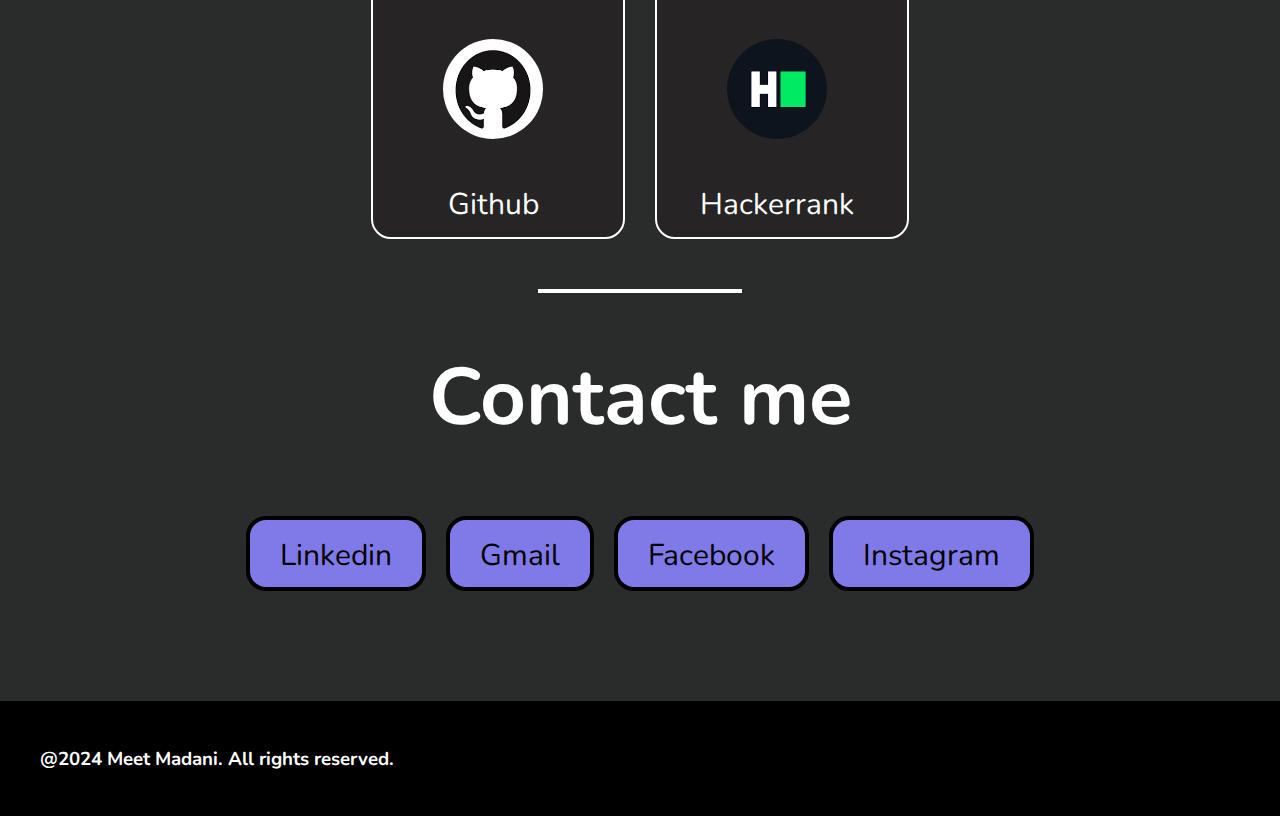
==== commit 4ef1b80f: "Update index.html" ====
--- a/index.html
+++ b/index.html
@@ -19,6 +19,7 @@
         <h1><a href="#land">Portfolio</a></h1>
       </div>
       <ul class="navul vcl-r">
+        <li><a href="#land">Home</a></li>
         <li><a href="#about">About</a></li>
         <li><a href="#Technologies">Technologies</a></li>
         <li><a href="#projects">Projects</a></li>
@@ -39,6 +40,7 @@
             <span id="name">Meet Madani</span>
             turning ideas into code ! , I passionate in
             <span id="typed"></span>
+            DDSOIJFOSF
           </h1>
         </div>
       </div>
--- a/style.css
+++ b/style.css
@@ -1,13 +1,12 @@
-@import url('https://fonts.googleapis.com/css2?family=Nunito:ital,wght@0,200..1000;1,200..1000&display=swap');
+@import url("https://fonts.googleapis.com/css2?family=Nunito:ital,wght@0,200..1000;1,200..1000&display=swap");
 * {
   margin: 0;
   padding: 0;
-  font-family: 'Nunito','cans-serif';
-}
-body
-{
-  background-color : rgb(42,43,43);;
-  color : white;
+  font-family: "Nunito", "cans-serif";
+}
+body {
+  background-color: rgb(42, 43, 43);
+  color: white;
 }
 .img3 {
   height: 100px;
@@ -25,20 +24,19 @@
   position: sticky;
   top: 0;
   border: 2px white;
-  height: 120px;
+  height: 90px;
 }
 
 nav ul {
   display: flex;
   width: 50%;
   background-color: black;
-
   list-style-type: none;
 }
 
 nav ul li {
   text-decoration: none;
-  padding: 23px 30px;
+  padding: 25px;
 }
 
 nav ul li a {
@@ -48,7 +46,7 @@
 }
 
 nav ul li a:hover {
-  color:blue;
+  color: blue;
   transition: 1s ease-out;
 }
 
@@ -64,7 +62,7 @@
 .one h1 a {
   color: white;
   text-decoration: none;
-  font-size: 40px;
+  font-size: 3rem;
 }
 
 .leftf {
@@ -81,8 +79,7 @@
   line-height: 80px;
 }
 
-.topfont
-{
+.topfont {
   font-size: 3rem;
 }
 
@@ -97,8 +94,7 @@
   line-height: 1.3;
 }
 
-#menu-icon
-{
+#menu-icon {
   color: white;
   font-size: 2.5rem;
 }
@@ -106,30 +102,26 @@
 .img1 {
   height: 555px;
   width: 400px;
-  border-radius: 50%;
-  border: 8px solid black;
+  border-radius: 15%;
+  border: 5px solid black;
   text-align: left;
   margin: 25px;
   vertical-align: middle;
 }
 
 #name {
-  color: #59B2F4;
-}
-#typed
-{
-  color: #59B2F4;
-}
-
-
-svg
-{
+  color: #59b2f4;
+}
+#typed {
+  color: #59b2f4;
+}
+
+svg {
   line-height: 5px;
   color: black;
 }
 
-#conclass
-{
+#conclass {
   margin: 20px;
   height: 20px;
   font-size: 30px;
@@ -148,8 +140,8 @@
 }
 
 .sbtn {
-  background-color: blue;
-  color: white;
+  background-color: #807ae8;
+  color: black;
   font-size: 35px;
   border-radius: 20px;
   border: 4px solid black;
@@ -157,6 +149,8 @@
   text-decoration: none;
 }
 
+
+
 .mainbox2 {
   display: flex;
   justify-content: center;
@@ -200,7 +194,7 @@
   text-align: center;
   align-items: center;
   justify-content: center;
-  border: 8px solid black;
+  border: 5px solid black;
 }
 
 .tbtn {
@@ -311,6 +305,14 @@
   justify-content: center;
 }
 
+#lastn 
+{
+  font-size: 2.6rem;
+  color: white;
+  background-color: #807ae8;
+  border-radius: 10px;
+}
+
 .sixthsec {
   text-align: center;
   font-size: 40px;
@@ -333,8 +335,8 @@
   padding: 20px;
   margin-top: 100px;
   line-height: 80px;
- height: 75px;
- overflow: hidden;
+  height: 75px;
+  overflow: hidden;
 }
 
 .dividerline {
@@ -387,25 +389,27 @@
   align-items: center;
   text-align: center;
 }
-footer h3
-{
+footer h3 {
   margin: 20px;
 }
-
 
 @media only screen and (max-width: 1120px) {
   .navul {
     flex-direction: column;
-    transition: all 1s ease-out;
-  }
-  .rightf
-  {
+    transition: all 0.5s ease-out;
+  }
+  .rightf {
     flex-direction: row;
   }
-  
+
   nav {
     flex-direction: column;
-    width: auto;
+    position: sticky;
+    transition: 0.5s ease-out;
+    height: 80px;
+  }
+  nav ul li {
+    padding: 2px 2px;
   }
   .mainbox {
     flex-direction: column;
@@ -421,7 +425,7 @@
 
   .toggle {
     display: block;
-    height : 50px;
+    height: 50px;
   }
   .hofnav-r {
     height: 80px;
@@ -446,17 +450,21 @@
   }
   .img2 {
     text-align: center;
-    height: 400px;
-    width: 350px;
+    width: 70vw;
+    height: 90vw;
+    margin-top: 4rem;
+  }
+  #menu-icon {
+    font-size: 2rem;
   }
   .achdiv {
     flex-direction: column;
   }
   .img1 {
-    height: 400px;
-    width: 300px;
+    height: 100vw;
+    width: 70vw;
     vertical-align: middle;
-    margin-top : -15px;
+    margin-top: -15px;
   }
   .dae {
     font-size: 20px;
@@ -464,8 +472,9 @@
     width: 300px;
   }
   .rightf h1 {
-    font-size: 30px;
-    line-height: 35px;
+    line-height: 1.3;
+    font-size: 1rem;
+    width: auto;
   }
   .leftf {
     width: 100%;
@@ -474,15 +483,20 @@
     width: 100%;
   }
   .dae {
-    line-height: 50px;
+    line-height: 25px;
+    font-size: 1.6rem;
+    text-align: left;
   }
 
   .thirdsec {
     width: 100%;
   }
-  .secondsection
-  {
+  .secondsection {
     max-width: auto;
     margin: auto;
   }
-}
+  .introp
+  {
+    font-size: 1rem;
+  }
+}
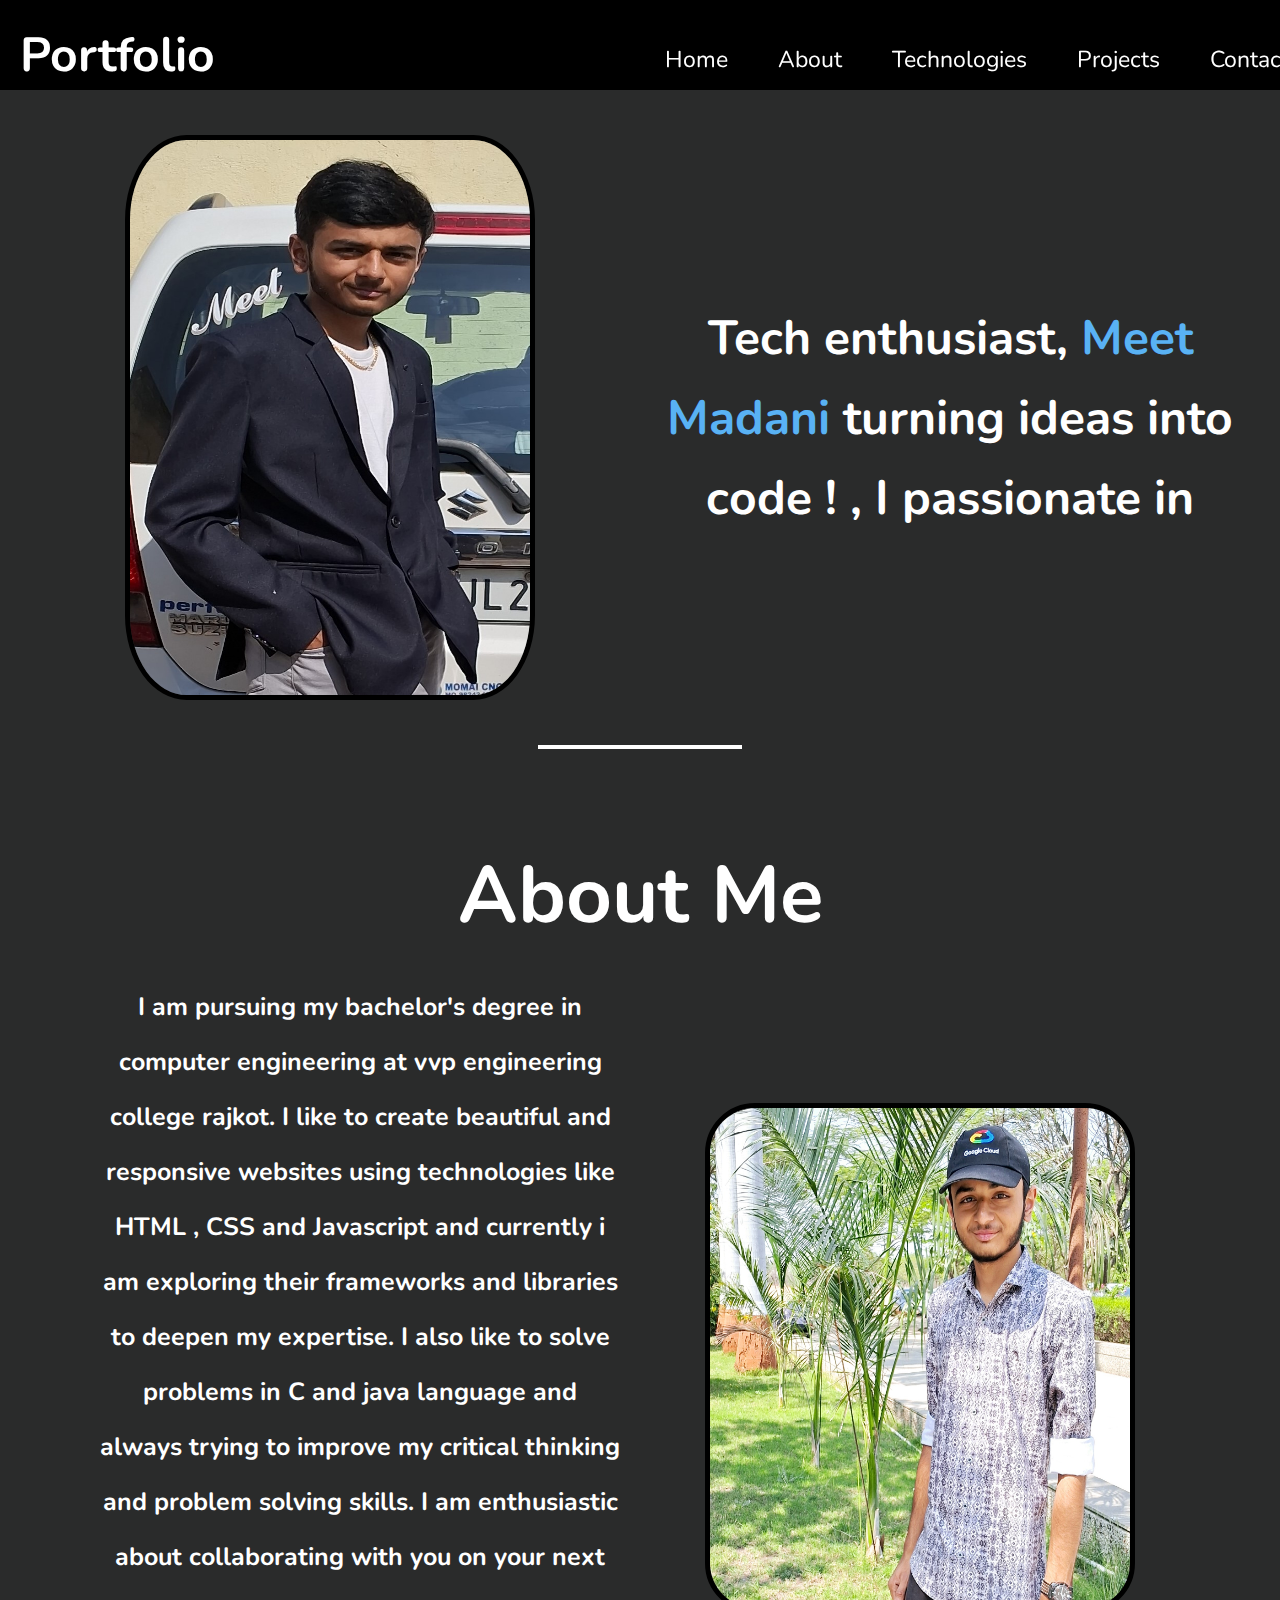
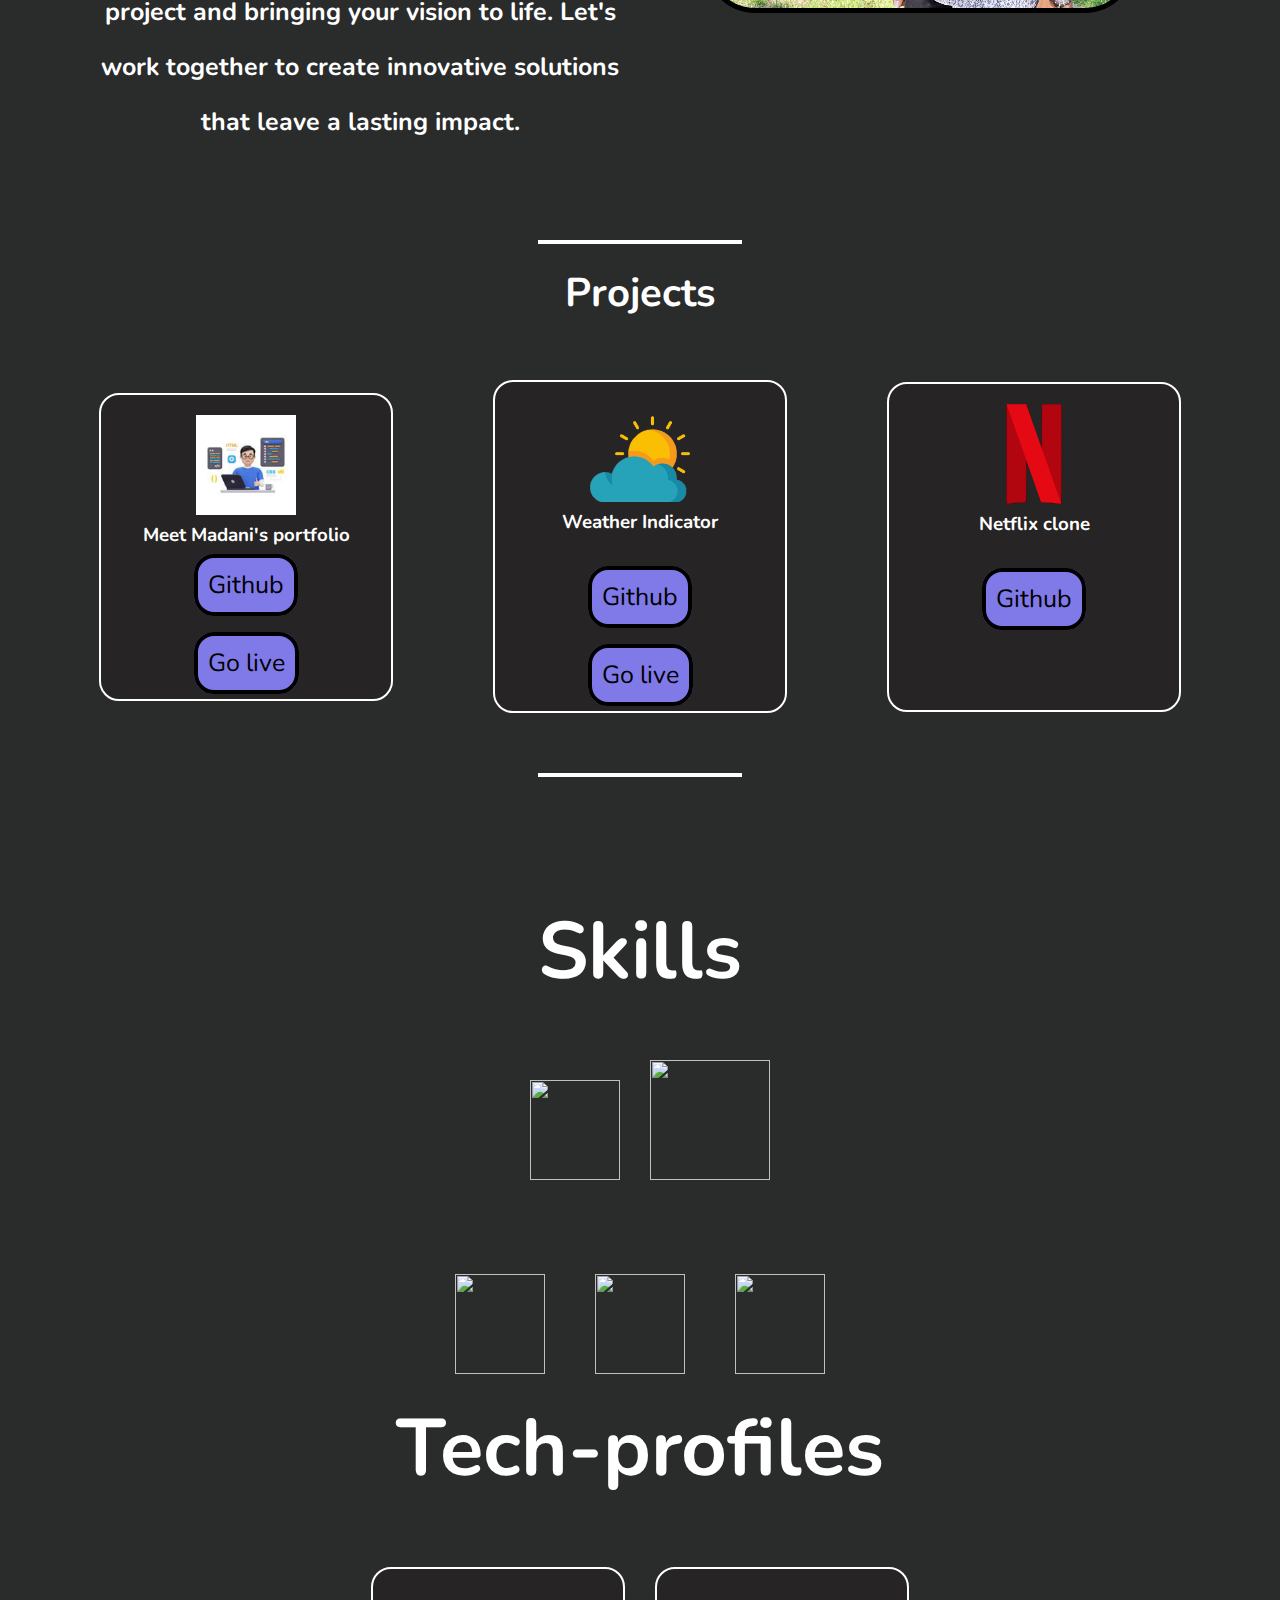
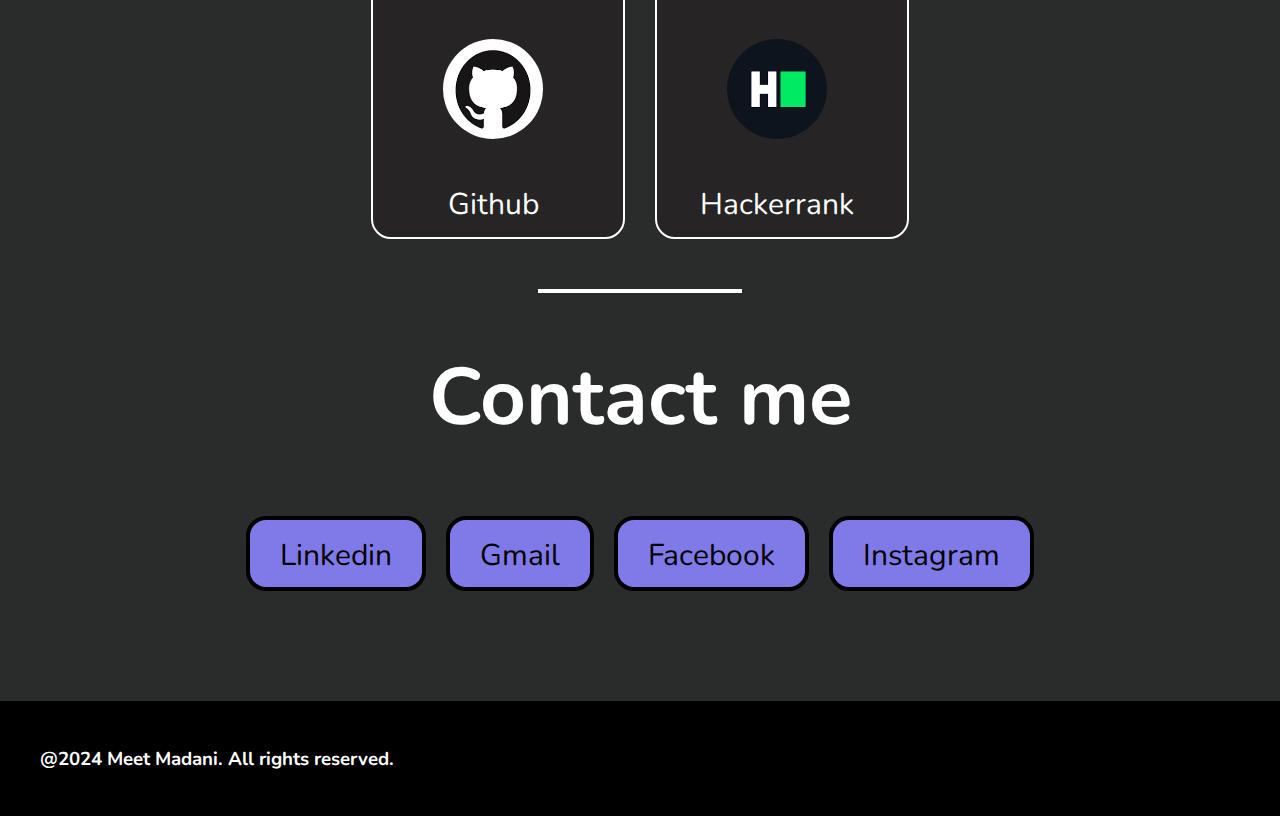
==== commit e9d54f97: "Update index.html" ====
--- a/index.html
+++ b/index.html
@@ -40,7 +40,7 @@
             <span id="name">Meet Madani</span>
             turning ideas into code ! , I passionate in
             <span id="typed"></span>
-            DDSOIJFOSF
+            
           </h1>
         </div>
       </div>
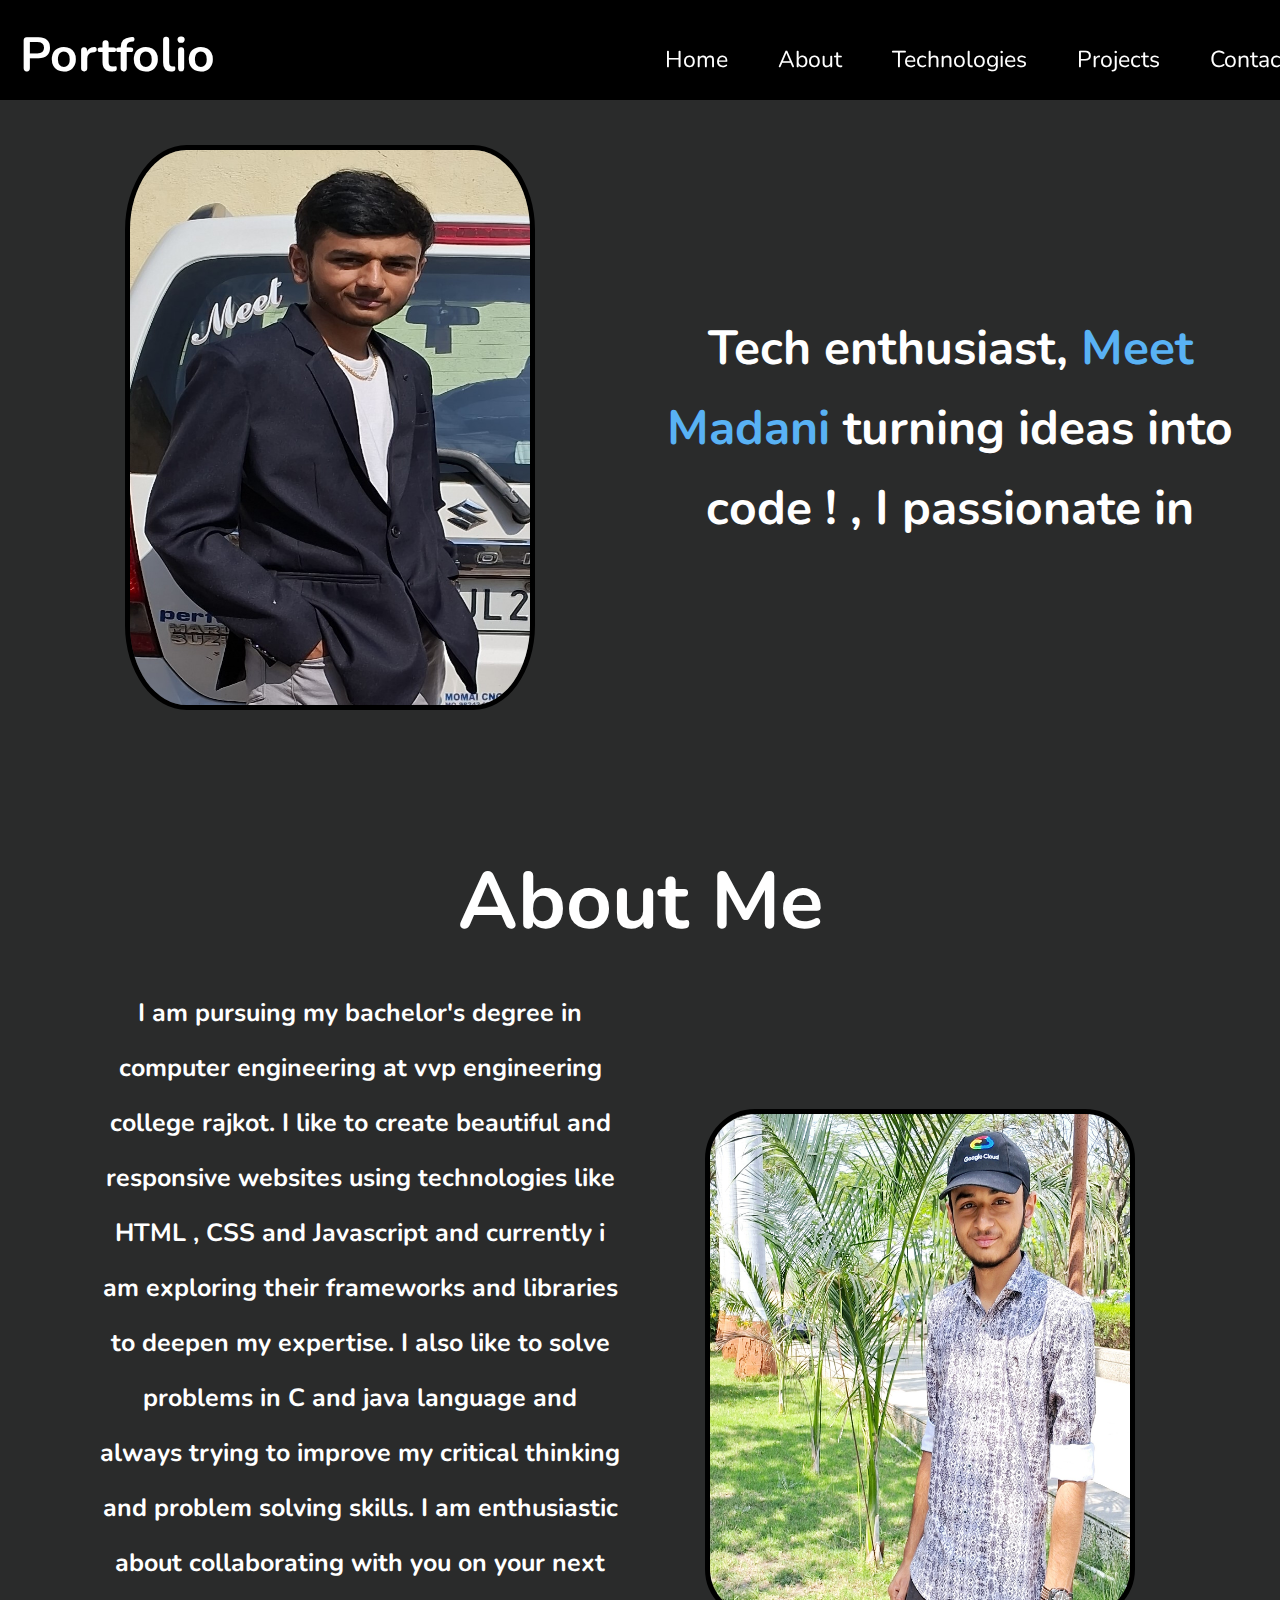
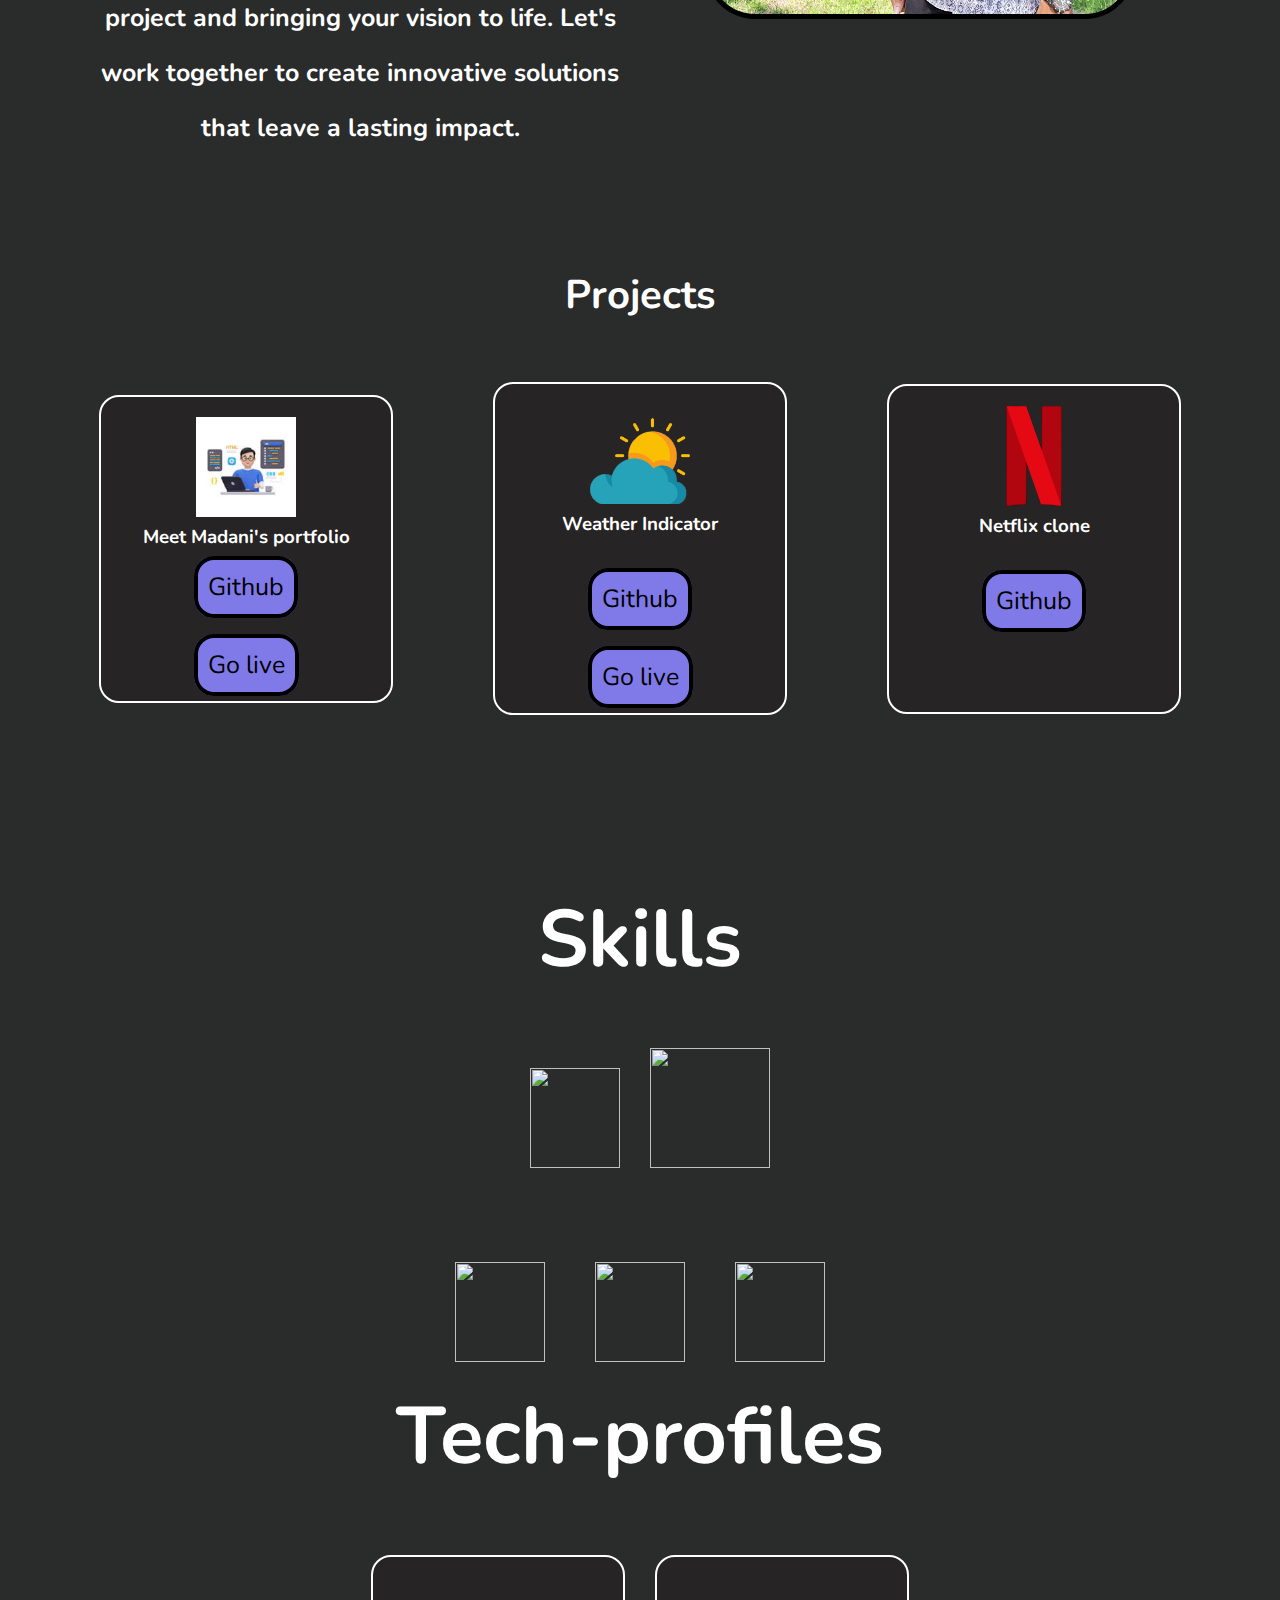
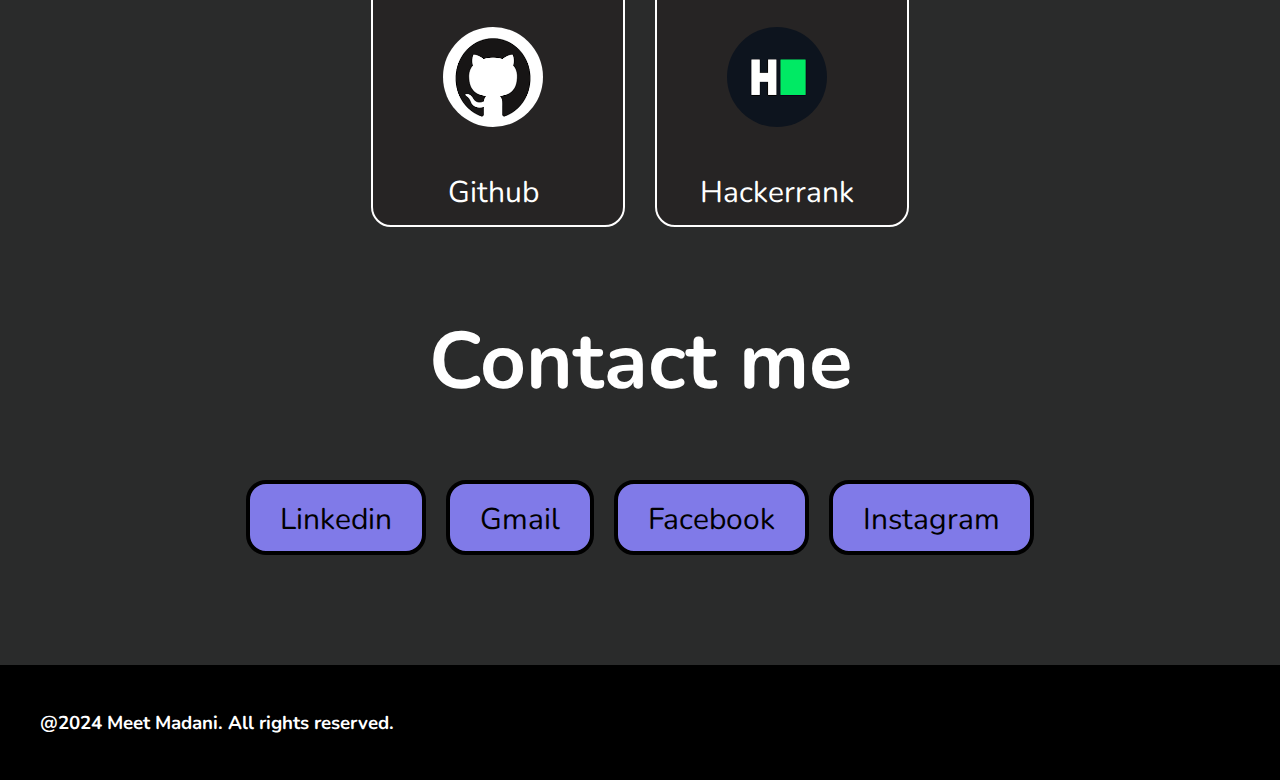
==== commit 916fd70d: "Update index.html" ====
--- a/index.html
+++ b/index.html
@@ -40,12 +40,11 @@
             <span id="name">Meet Madani</span>
             turning ideas into code ! , I passionate in
             <span id="typed"></span>
-            
           </h1>
         </div>
       </div>
     </section>
-    <hr class="dividerline" />
+
     <br />
     <section class="secondsection" id="about">
       <h1>About Me</h1>
@@ -71,7 +70,7 @@
         </div>
       </div>
     </section>
-    <hr class="dividerline" />
+
     <br />
     <section class="thirdsec" id="projects">
       <h1>Projects</h1>
@@ -123,7 +122,7 @@
         </div>
       </div>
     </section>
-    <hr class="dividerline" />
+
     <section class="fifthsec" id="Technologies">
       <h1>Skills</h1>
       <br />
@@ -200,7 +199,7 @@
         >
       </div>
     </section>
-    <hr class="dividerline" />
+
     <section class="sixthsec" id="contact">
       <h1>Contact me</h1>
       <br />
--- a/style.css
+++ b/style.css
@@ -24,7 +24,7 @@
   position: sticky;
   top: 0;
   border: 2px white;
-  height: 90px;
+  height: 100px;
 }
 
 nav ul {
@@ -400,6 +400,7 @@
   }
   .rightf {
     flex-direction: row;
+    height : 140px;
   }
 
   nav {
@@ -461,8 +462,8 @@
     flex-direction: column;
   }
   .img1 {
-    height: 100vw;
-    width: 70vw;
+    height: 90vw;
+    width: 60vw;
     vertical-align: middle;
     margin-top: -15px;
   }
@@ -473,7 +474,7 @@
   }
   .rightf h1 {
     line-height: 1.3;
-    font-size: 1rem;
+    font-size: 1.2rem;
     width: auto;
   }
   .leftf {
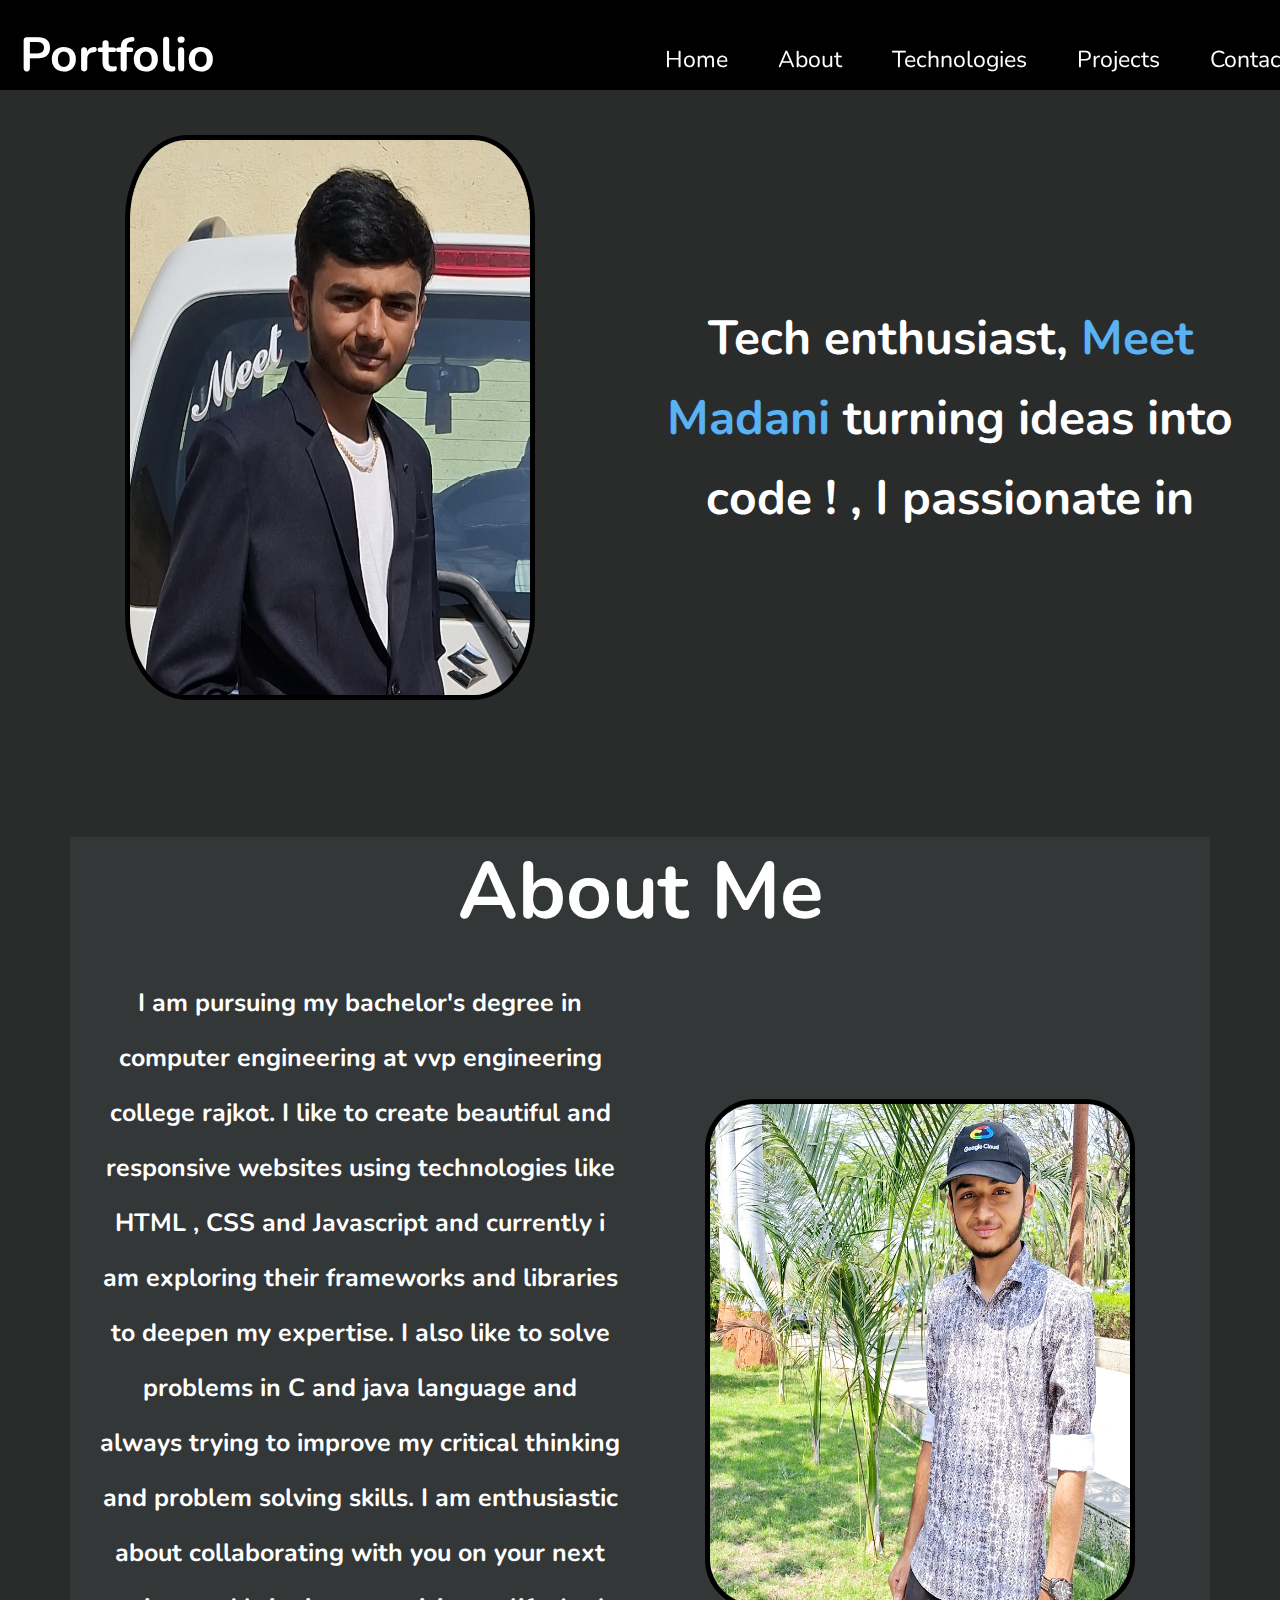
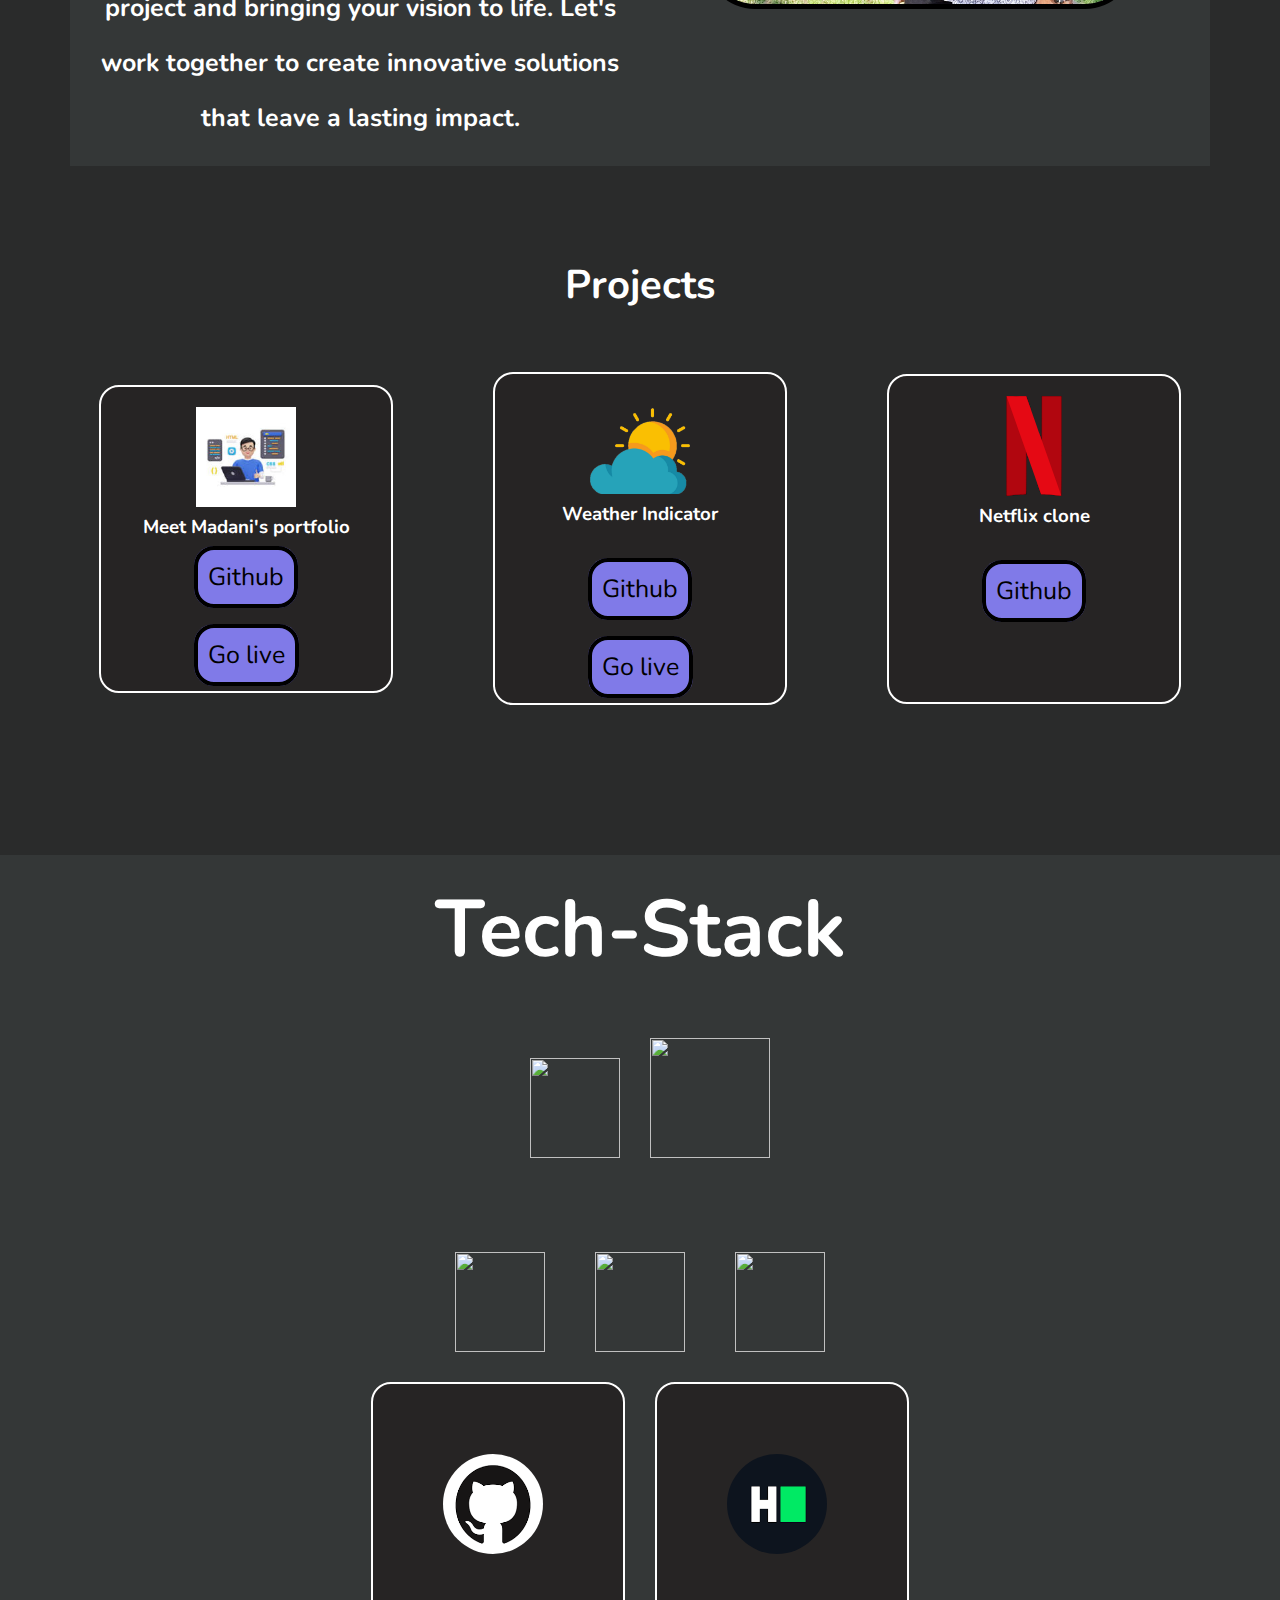
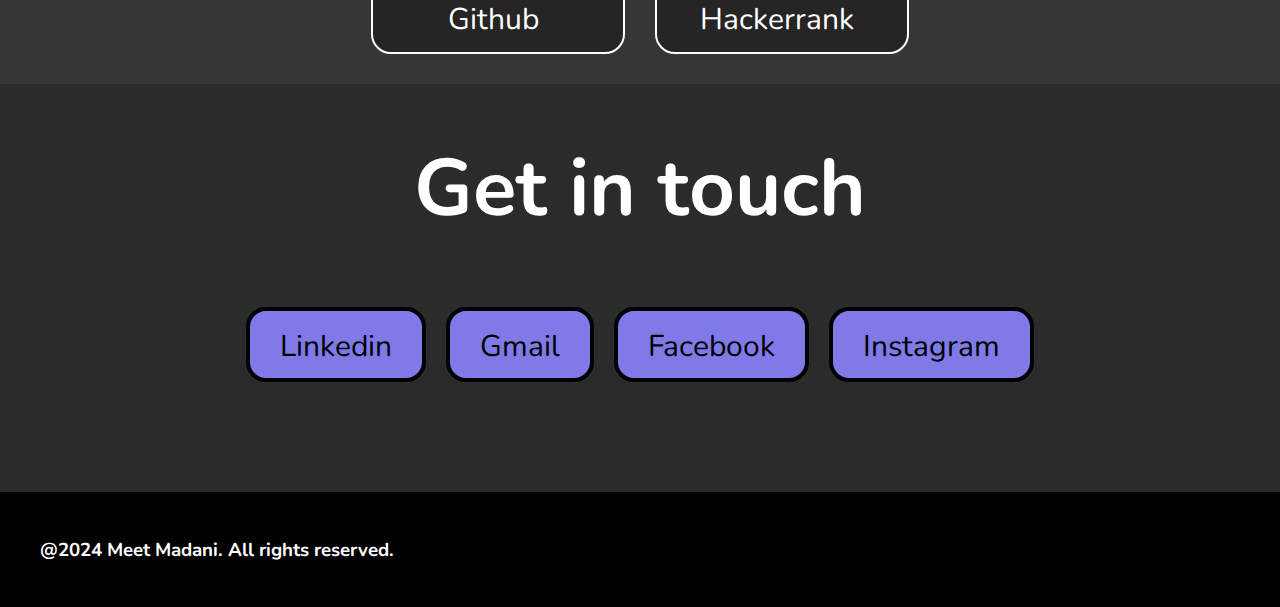
==== commit c7d031a5: "Update index.html" ====
--- a/index.html
+++ b/index.html
@@ -2,6 +2,7 @@
 <html lang="en">
   <head>
     <meta charset="UTF-8" />
+    <link rel="shortcut icon" type="x-icon" href="sicon.svg" />
     <meta name="viewport" content="width=device-width, initial-scale=1.0" />
     <title>Meet Madani</title>
     <link
@@ -124,7 +125,7 @@
     </section>
 
     <section class="fifthsec" id="Technologies">
-      <h1>Skills</h1>
+      <h1>Tech-Stack</h1>
       <br />
       <div style="display: inline-block">
         <img
@@ -166,7 +167,7 @@
           class="lanclass"
         />
       </div>
-      <h1>Tech-profiles</h1>
+
       <br />
       <div class="techdivs">
         <a
@@ -201,7 +202,7 @@
     </section>
 
     <section class="sixthsec" id="contact">
-      <h1>Contact me</h1>
+      <h1>Get in touch</h1>
       <br />
       <div class="contactdivs">
         <a
--- a/style.css
+++ b/style.css
@@ -24,7 +24,7 @@
   position: sticky;
   top: 0;
   border: 2px white;
-  height: 100px;
+  height: 90px;
 }
 
 nav ul {
@@ -149,8 +149,6 @@
   text-decoration: none;
 }
 
-
-
 .mainbox2 {
   display: flex;
   justify-content: center;
@@ -164,6 +162,7 @@
   font-size: 40px;
   text-align: center;
   margin: 70px;
+  background-color: rgb(52, 55, 55);
 }
 .introp {
   font-size: 25px;
@@ -303,10 +302,10 @@
   margin-bottom: 20px;
   align-items: center;
   justify-content: center;
-}
-
-#lastn 
-{
+  background-color: rgb(52, 55, 55);
+}
+
+#lastn {
   font-size: 2.6rem;
   color: white;
   background-color: #807ae8;
@@ -400,7 +399,7 @@
   }
   .rightf {
     flex-direction: row;
-    height : 140px;
+    height: 100px;
   }
 
   nav {
@@ -462,8 +461,8 @@
     flex-direction: column;
   }
   .img1 {
-    height: 90vw;
-    width: 60vw;
+    height: 100vw;
+    width: 70vw;
     vertical-align: middle;
     margin-top: -15px;
   }
@@ -474,7 +473,7 @@
   }
   .rightf h1 {
     line-height: 1.3;
-    font-size: 1.2rem;
+    font-size: 1rem;
     width: auto;
   }
   .leftf {
@@ -496,8 +495,7 @@
     max-width: auto;
     margin: auto;
   }
-  .introp
-  {
+  .introp {
     font-size: 1rem;
   }
 }
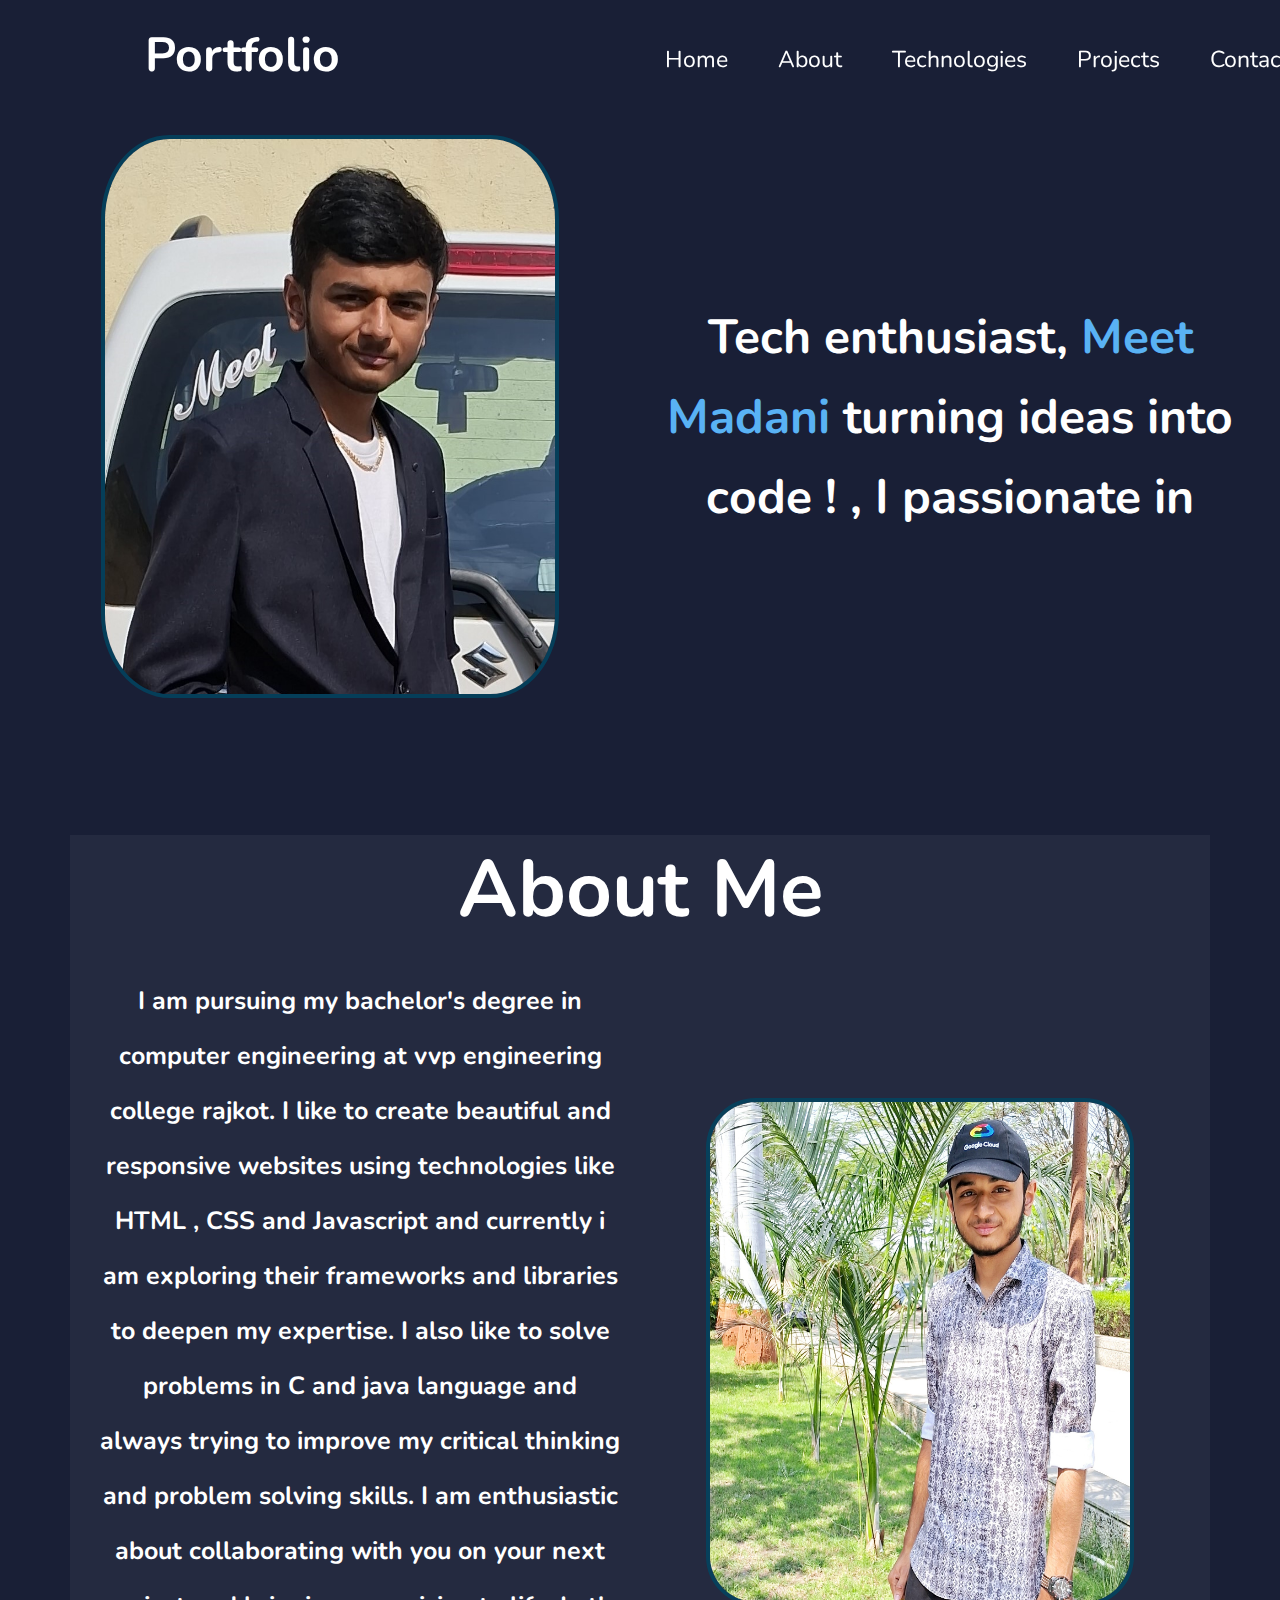
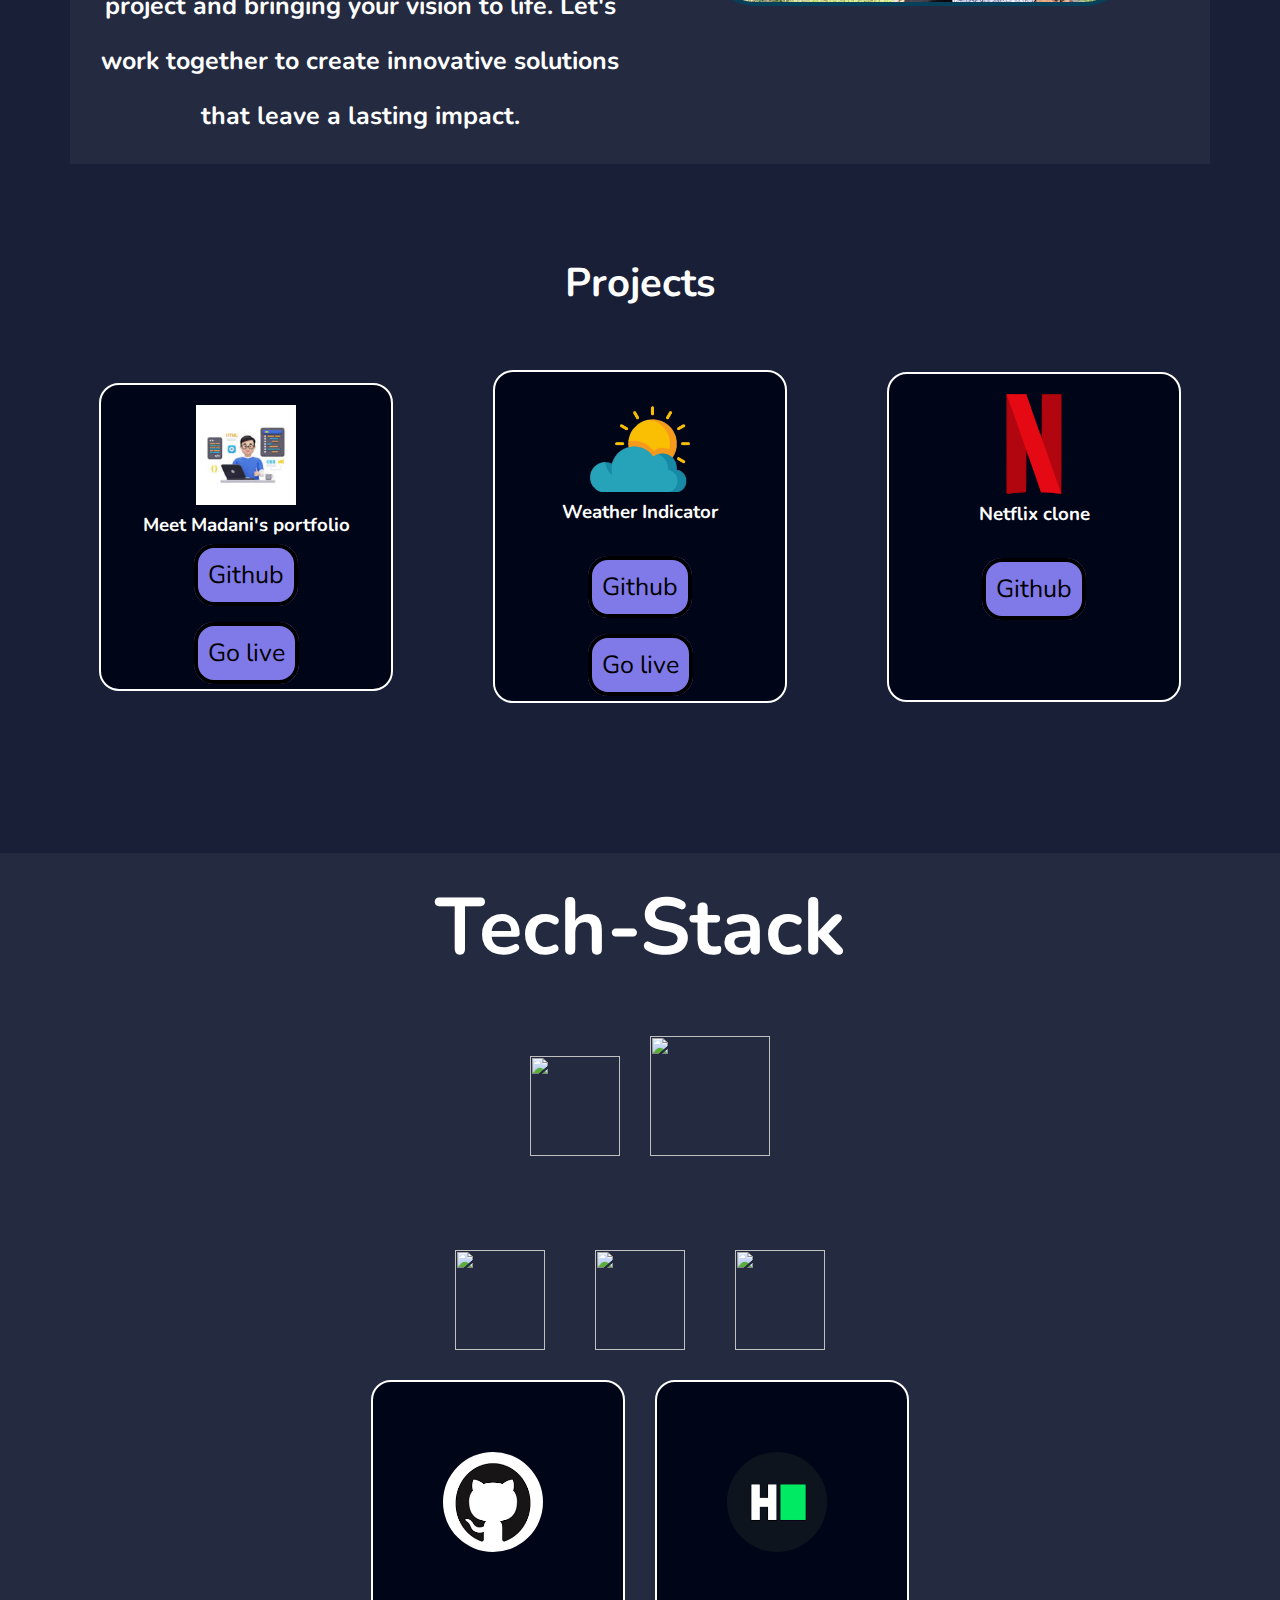
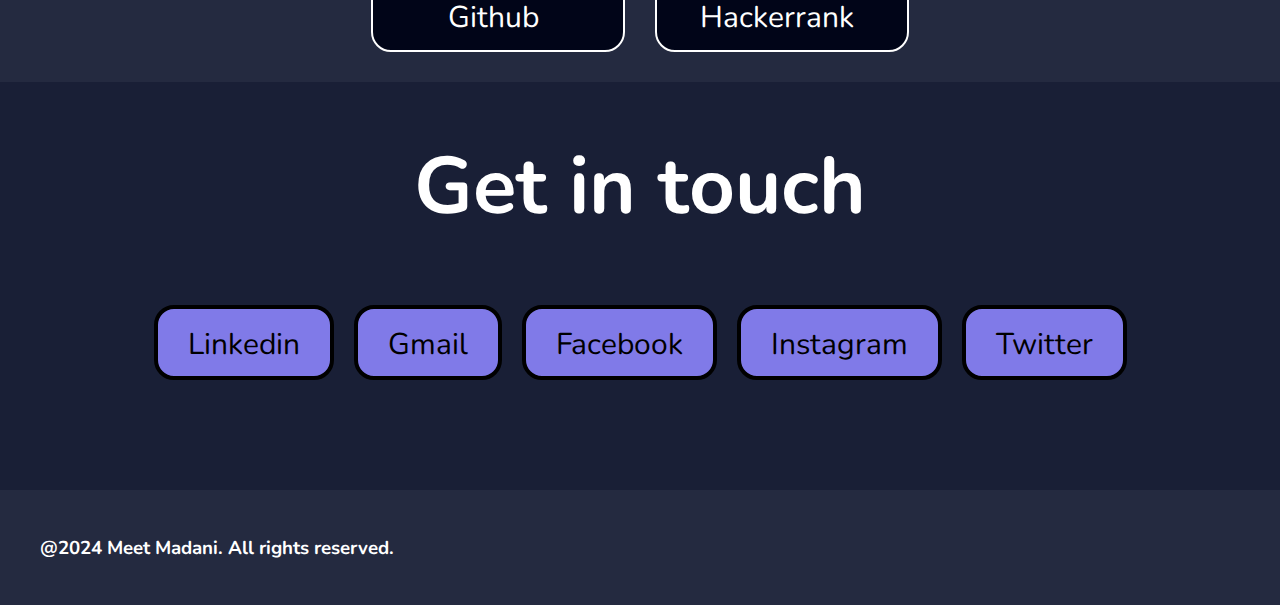
==== commit 8c1db5fa: "Update index.html" ====
--- a/index.html
+++ b/index.html
@@ -230,6 +230,13 @@
           ><i class="fa-brands fa-instagram"></i
           ><span id="conclass">Instagram</span></a
         >
+        <a
+          href="https://x.com/meet_madani3404?t=1vS2WVME1pV1nrXCl7bzcA&s=08"
+          class="sbtn"
+          style="margin: 10px"
+          ><i class="fa-brands fa-twitter"></i
+          ><span id="conclass">Twitter</span></a
+        >
       </div>
     </section>
     <footer>
--- a/style.css
+++ b/style.css
@@ -5,7 +5,7 @@
   font-family: "Nunito", "cans-serif";
 }
 body {
-  background-color: rgb(42, 43, 43);
+  background-color: #191f36;
   color: white;
 }
 .img3 {
@@ -20,17 +20,18 @@
 nav {
   display: flex;
   color: black;
-  background-color: black;
+  background-color: #191f36;
   position: sticky;
   top: 0;
   border: 2px white;
   height: 90px;
+  justify-content: space-between;
 }
 
 nav ul {
   display: flex;
   width: 50%;
-  background-color: black;
+  background-color: #191f36;
   list-style-type: none;
 }
 
@@ -52,7 +53,7 @@
 
 .one {
   width: 50%;
-  background-color: black;
+  background-color: #191f36;
   line-height: 70px;
   text-align: left;
   padding: 20px;
@@ -101,12 +102,13 @@
 
 .img1 {
   height: 555px;
-  width: 400px;
+  width: 450px;
   border-radius: 15%;
-  border: 5px solid black;
+  border: 0.3rem solid #014661d1;
   text-align: left;
   margin: 25px;
   vertical-align: middle;
+  overflow: clip;
 }
 
 #name {
@@ -162,7 +164,7 @@
   font-size: 40px;
   text-align: center;
   margin: 70px;
-  background-color: rgb(52, 55, 55);
+  background-color: #242a40;
 }
 .introp {
   font-size: 25px;
@@ -193,7 +195,7 @@
   text-align: center;
   align-items: center;
   justify-content: center;
-  border: 5px solid black;
+  border: 0.3rem solid #014661d1;
 }
 
 .tbtn {
@@ -266,7 +268,7 @@
   width: 250px;
   display: inline-block;
   color: white;
-  background-color: rgb(38, 36, 36);
+  background-color: #010518;
 }
 
 .fbtn :hover {
@@ -302,7 +304,7 @@
   margin-bottom: 20px;
   align-items: center;
   justify-content: center;
-  background-color: rgb(52, 55, 55);
+  background-color: #242a40;
 }
 
 #lastn {
@@ -324,7 +326,7 @@
 
 footer {
   display: flex;
-  background-color: black;
+  background-color: #242a40;
   color: white;
   text-align: center;
   justify-content: space-between;
@@ -357,7 +359,7 @@
   margin: 10px;
   line-height: 25px;
   border: 2px solid white;
-  background-color: rgb(38, 36, 36);
+  background-color: #010518;
   border-radius: 20px;
   padding: 20px;
   width: 210px;
@@ -372,7 +374,7 @@
 }
 
 .toggle {
-  background-color: black;
+  background-color: #191f36;
   border: 100px white;
   position: absolute;
   cursor: pointer;
@@ -462,9 +464,10 @@
   }
   .img1 {
     height: 100vw;
-    width: 70vw;
+    width: 75vw;
     vertical-align: middle;
     margin-top: -15px;
+    overflow: clip;
   }
   .dae {
     font-size: 20px;
@@ -499,3 +502,32 @@
     font-size: 1rem;
   }
 }
+
+@media only screen and (min-width: 1100px) {
+  .one {
+    margin-left: 125px;
+  }
+  .img1 {
+    height: 555px;
+    width: 450px;
+    border-radius: 15%;
+    border: 0.3rem solid #014661d1;
+    text-align: left;
+    margin: 25px;
+    vertical-align: middle;
+    animation: floatimage 3.5s ease-in-out infinite;
+    position: sticky;
+  }
+
+  @keyframes floatimage {
+    0% {
+      transform: translateY(0);
+    }
+    50% {
+      transform: translateY(-1.7rem);
+    }
+    100% {
+      transform: translateY(0);
+    }
+  }
+}
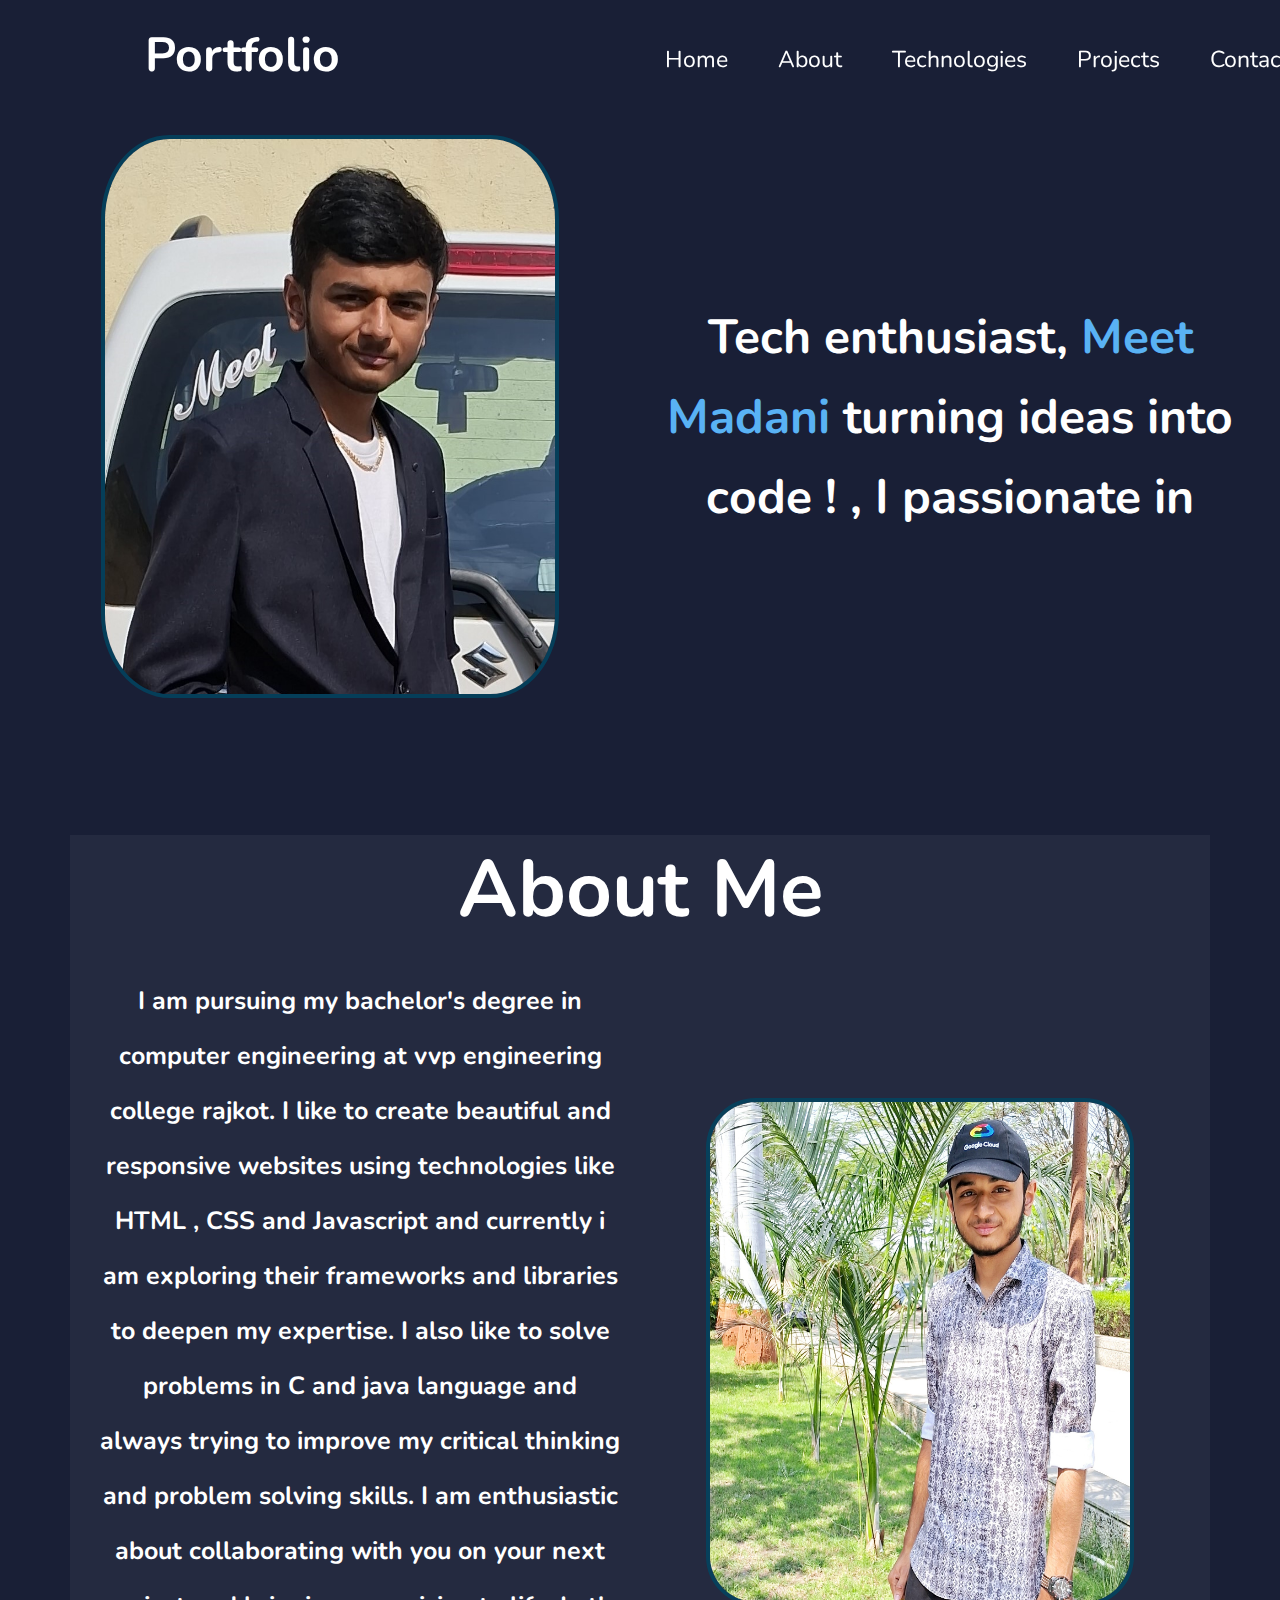
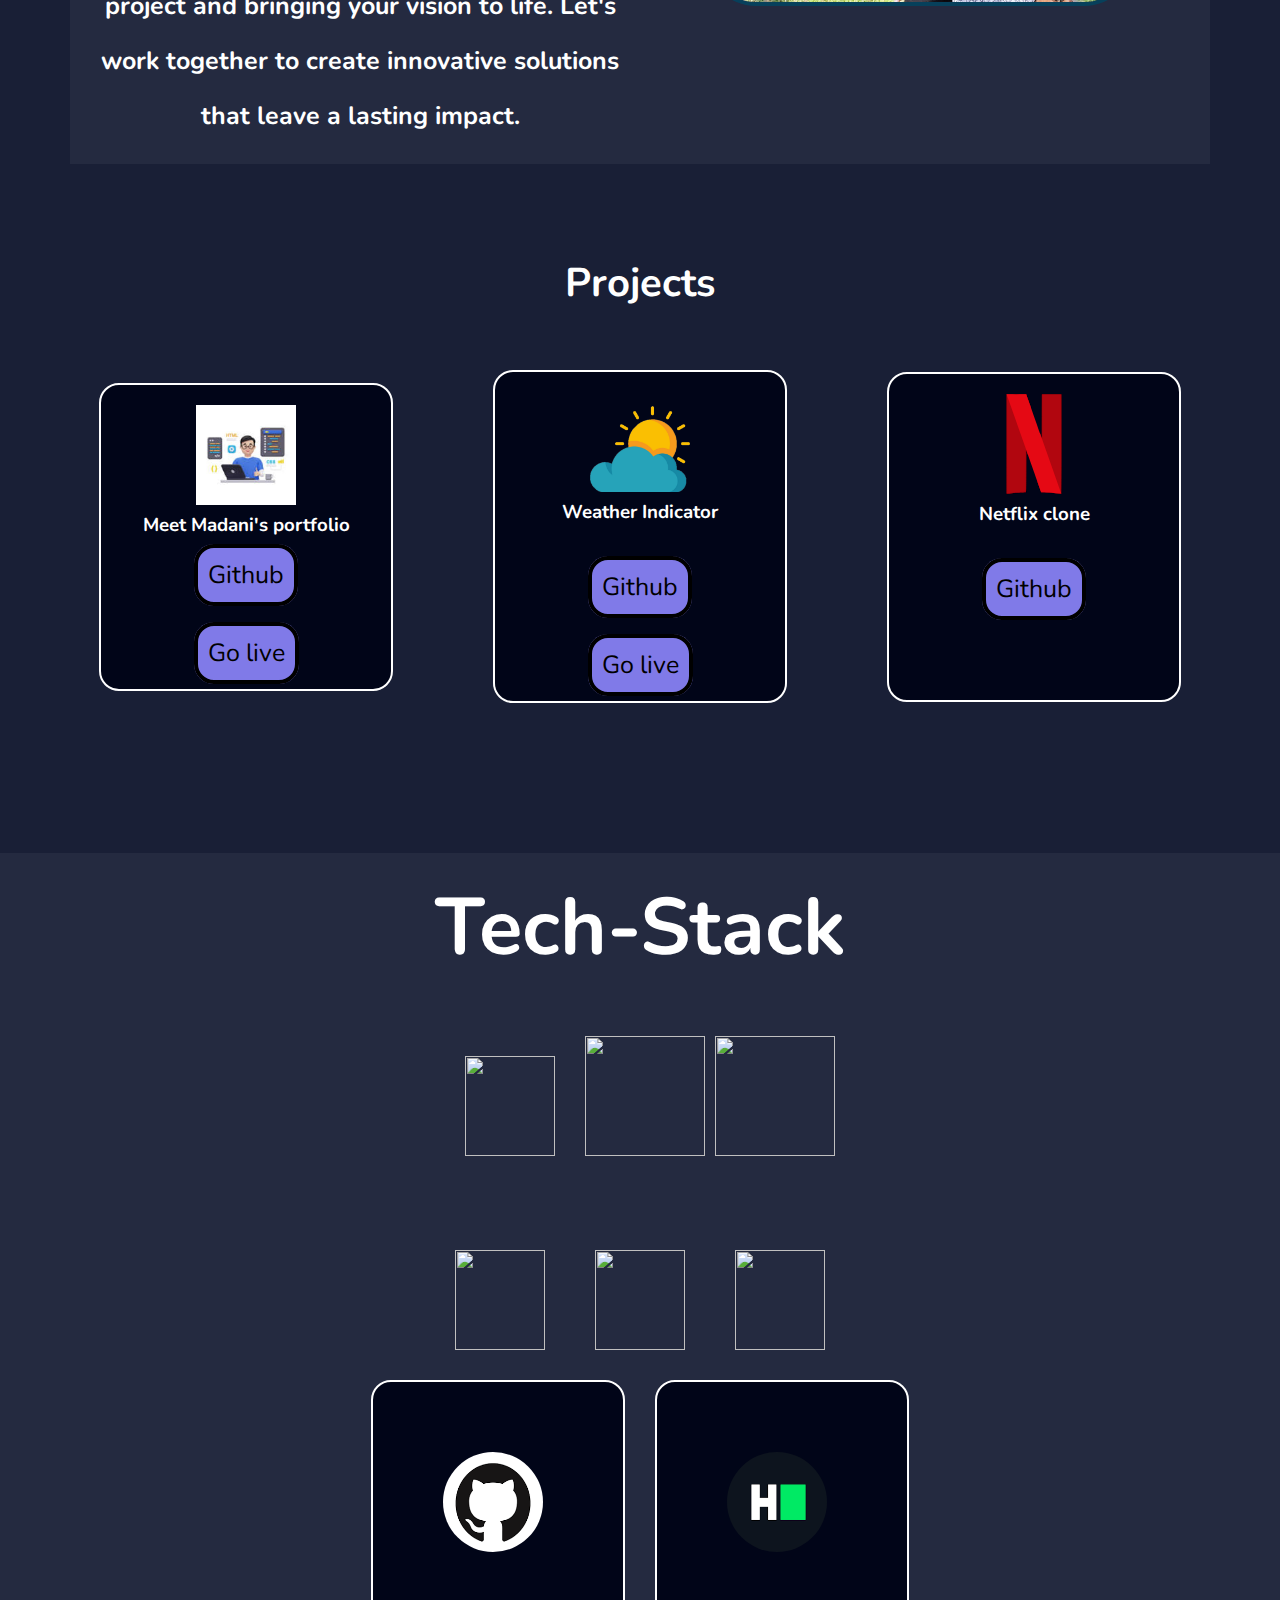
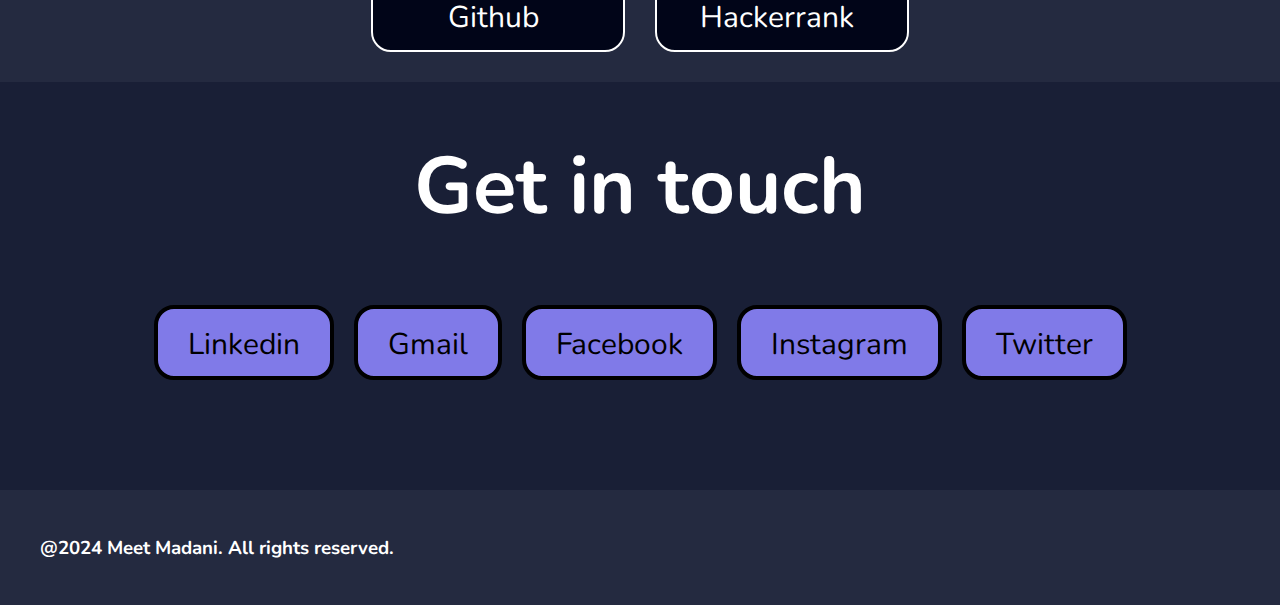
==== commit a7b179bd: "Update index.html" ====
--- a/index.html
+++ b/index.html
@@ -142,6 +142,13 @@
           width="120px"
         />
       </div>
+       <div style="display: inline-block">
+        
+            <img src="https://cdn.jsdelivr.net/gh/devicons/devicon@latest/icons/spring/spring-original-wordmark.svg"
+          height="120px"
+          width="120px"
+        />
+      </div>
       <br /><br />
       <div style="display: inline-block">
         <img
